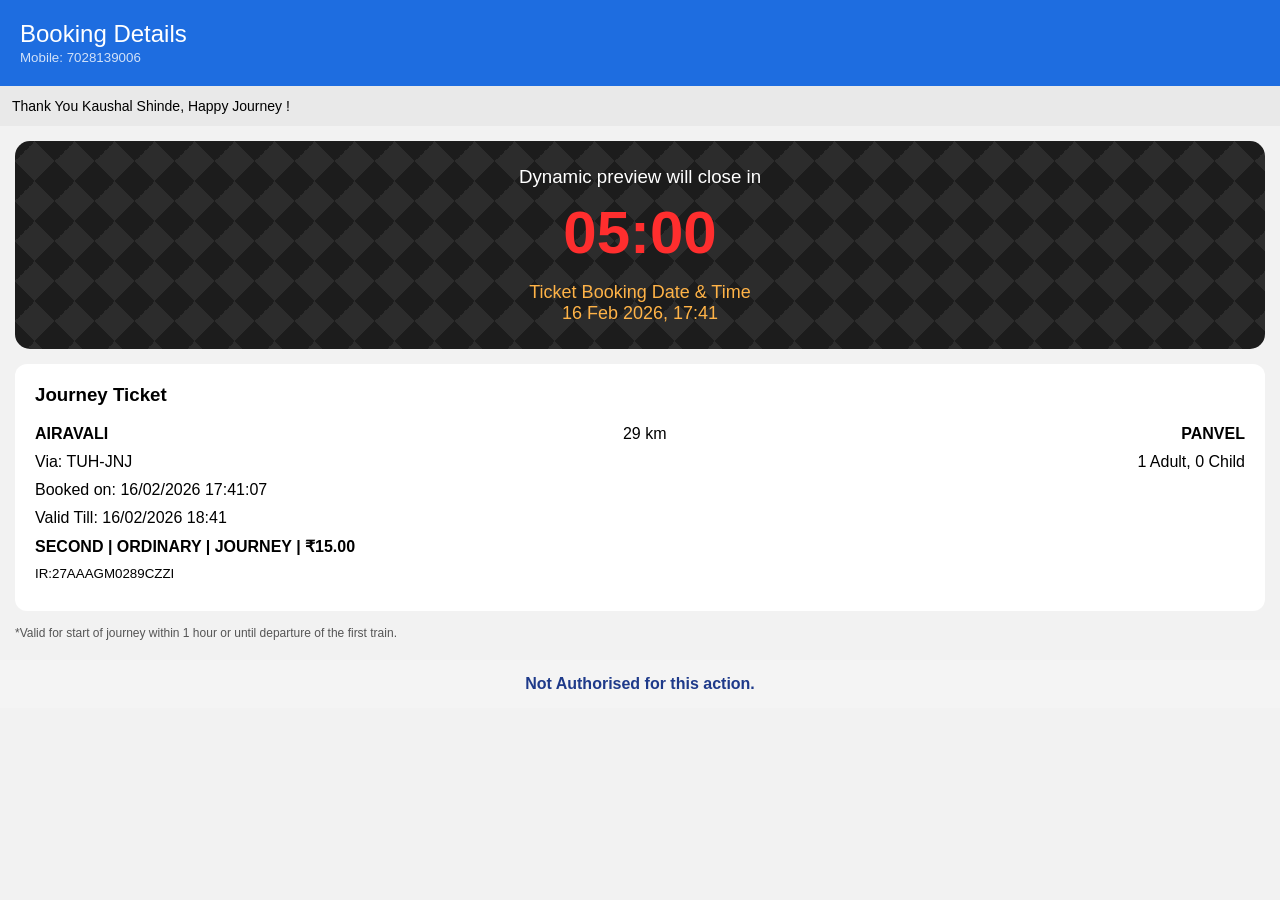
==== index2.html @ cdb4ce89 "Create index2.html" ====
<!DOCTYPE html>
<html lang="en">
<head>
<meta charset="UTF-8">
<meta name="viewport" content="width=device-width, initial-scale=1.0">
<title>Booking Details</title>

<style>
body {
    margin: 0;
    font-family: Arial, sans-serif;
    background: #f2f2f2;
}

/* Header */
.header {
    background: #1e6de0;
    color: white;
    padding: 20px;
}

.header h2 {
    margin: 0;
    font-weight: 500;
}

.header small {
    opacity: 0.8;
}

/* Thank you bar */
.thankyou {
    background: #e9e9e9;
    padding: 12px;
    font-size: 14px;
}

/* Preview Card */
.preview {
    margin: 15px;
    border-radius: 15px;
    overflow: hidden;
    color: white;
    text-align: center;
    padding: 25px 10px;
    background:
        linear-gradient(45deg, #1c1c1c 25%, transparent 25%),
        linear-gradient(-45deg, #1c1c1c 25%, transparent 25%),
        linear-gradient(45deg, transparent 75%, #1c1c1c 75%),
        linear-gradient(-45deg, transparent 75%, #1c1c1c 75%);
    background-size: 40px 40px;
    background-color: #2c2c2c;
}

.preview h3 {
    margin: 0 0 10px 0;
    font-weight: normal;
}

.timer {
    font-size: 60px;
    font-weight: bold;
    color: #ff2e2e;
}

.ticket-date {
    margin-top: 15px;
    font-size: 18px;
    color: #ffb347;
}

/* Ticket Details */
.ticket {
    background: white;
    margin: 15px;
    padding: 20px;
    border-radius: 12px;
}

.ticket h3 {
    margin-top: 0;
}

.row {
    display: flex;
    justify-content: space-between;
    margin: 10px 0;
    font-size: 16px;
}

.footer-note {
    font-size: 12px;
    color: #555;
    padding: 0 15px 20px;
}

.bottom-warning {
    background: #f4f4f4;
    text-align: center;
    padding: 15px;
    font-weight: bold;
    color: #1e3a8a;
}
</style>
</head>

<body>

<div class="header">
    <h2>Booking Details</h2>
    <small>Mobile: 7028139006</small>
</div>

<div class="thankyou">
    Thank You Kaushal Shinde, Happy Journey !
</div>

<div class="preview">
    <h3>Dynamic preview will close in</h3>
    <div class="timer" id="countdown">05:00</div>
    <div class="ticket-date">
        Ticket Booking Date & Time <br>
        16 Feb 2026, 17:41
    </div>
</div>

<div class="ticket">
    <h3>Journey Ticket</h3>

    <div class="row">
        <strong>AIRAVALI</strong>
        <span>29 km</span>
        <strong>PANVEL</strong>
    </div>

    <div class="row">
        <span>Via: TUH-JNJ</span>
        <span>1 Adult, 0 Child</span>
    </div>

    <div class="row">
        <span>Booked on: 16/02/2026 17:41:07</span>
    </div>

    <div class="row">
        <span>Valid Till: 16/02/2026 18:41</span>
    </div>

    <div class="row">
        <strong>SECOND | ORDINARY | JOURNEY | ₹15.00</strong>
    </div>

    <div class="row">
        <small>IR:27AAAGM0289CZZI</small>
    </div>
</div>

<div class="footer-note">
    *Valid for start of journey within 1 hour or until departure of the first train.
</div>

<div class="bottom-warning">
    Not Authorised for this action.
</div>

<script>
// 5 Minute Countdown
let duration = 5 * 60;
const display = document.getElementById("countdown");

const timer = setInterval(function () {
    let minutes = Math.floor(duration / 60);
    let seconds = duration % 60;

    minutes = minutes < 10 ? "0" + minutes : minutes;
    seconds = seconds < 10 ? "0" + seconds : seconds;

    display.textContent = minutes + ":" + seconds;

    if (--duration < 0) {
        clearInterval(timer);
        display.textContent = "00:00";
    }
}, 1000);
</script>

</body>
</html>
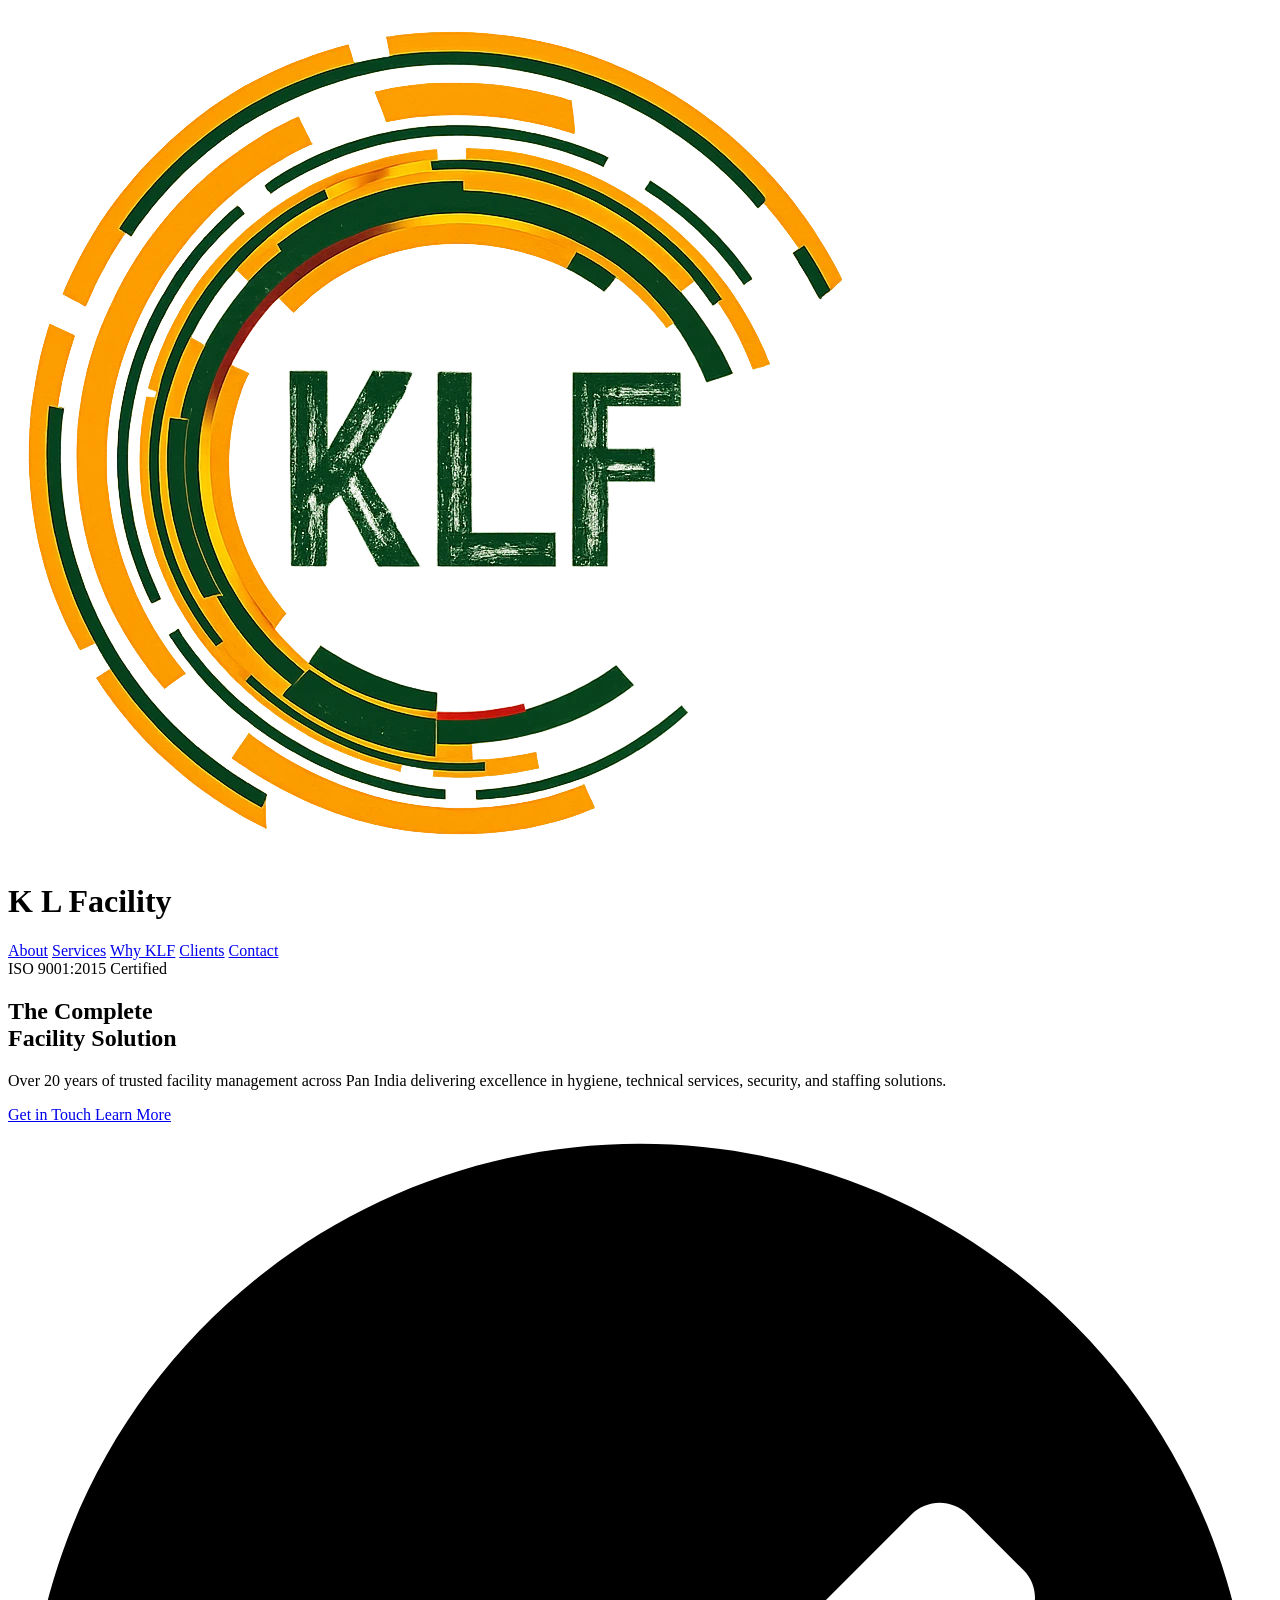
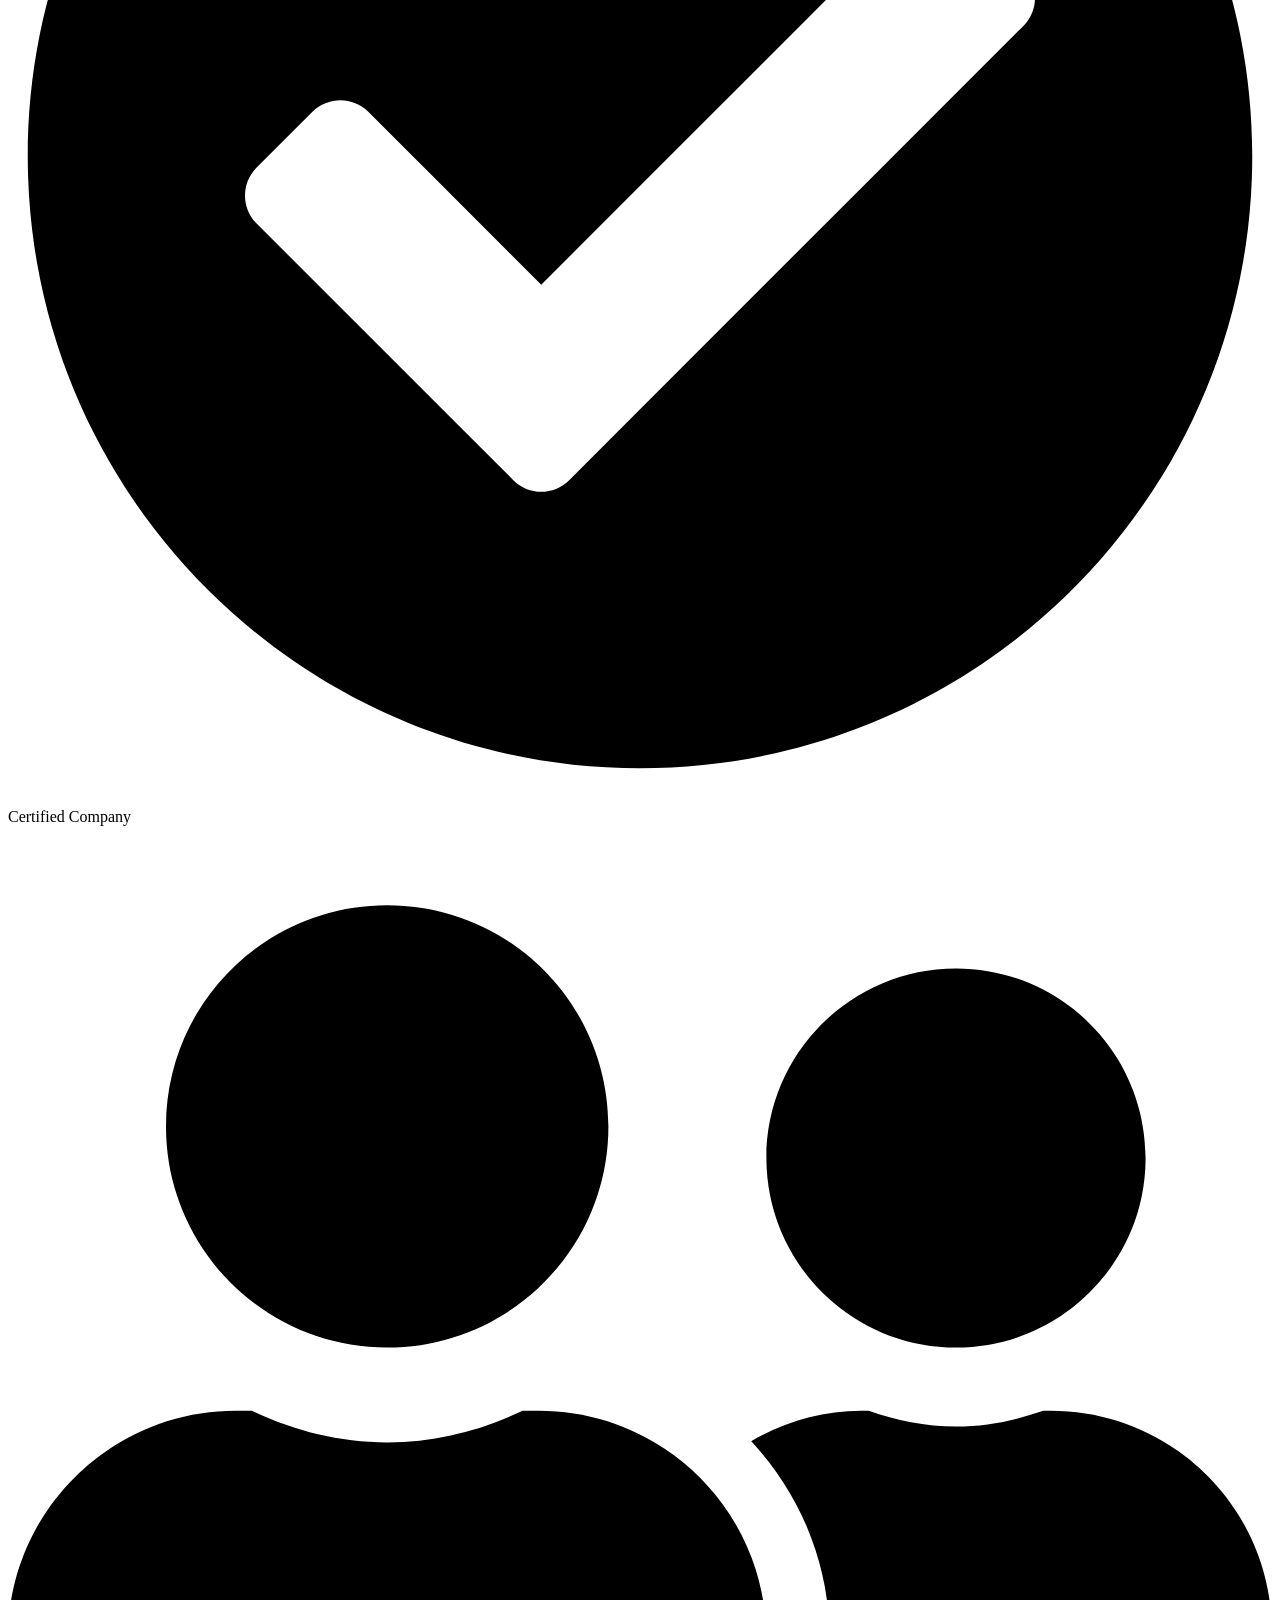
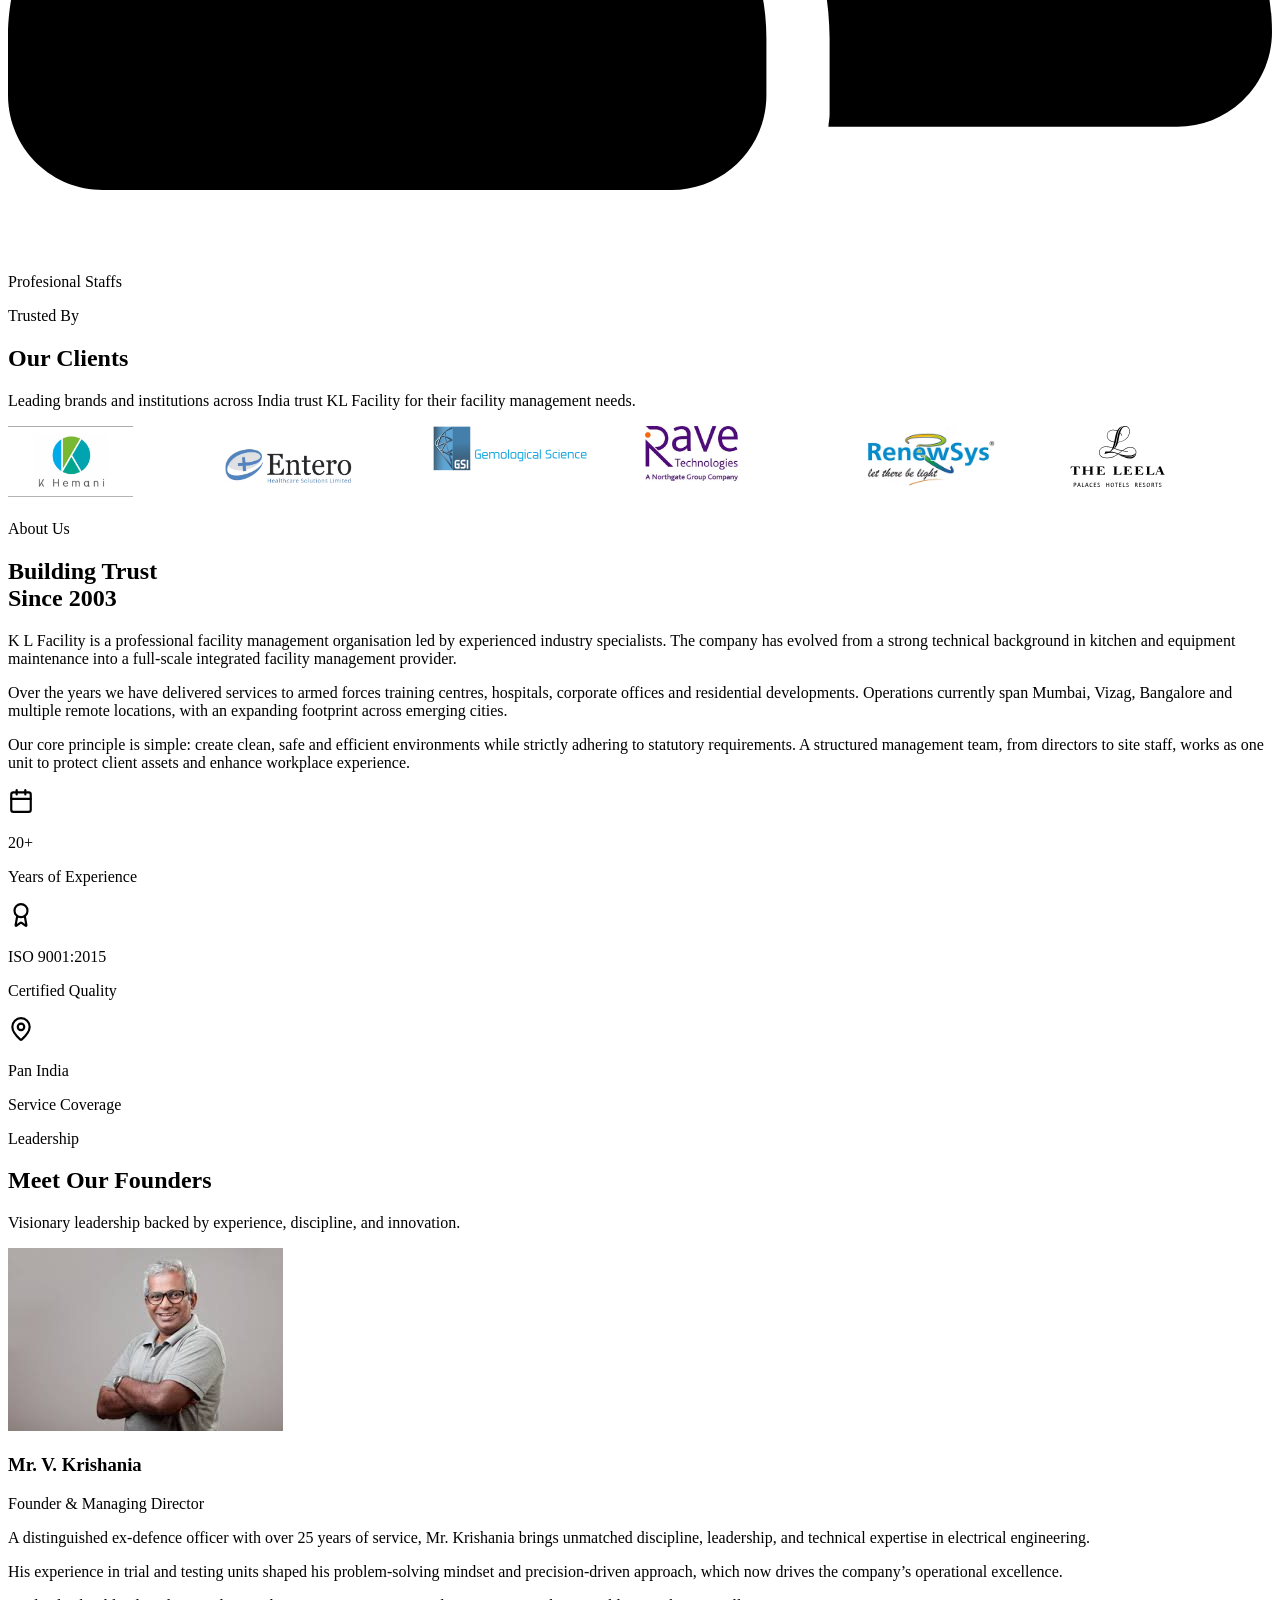
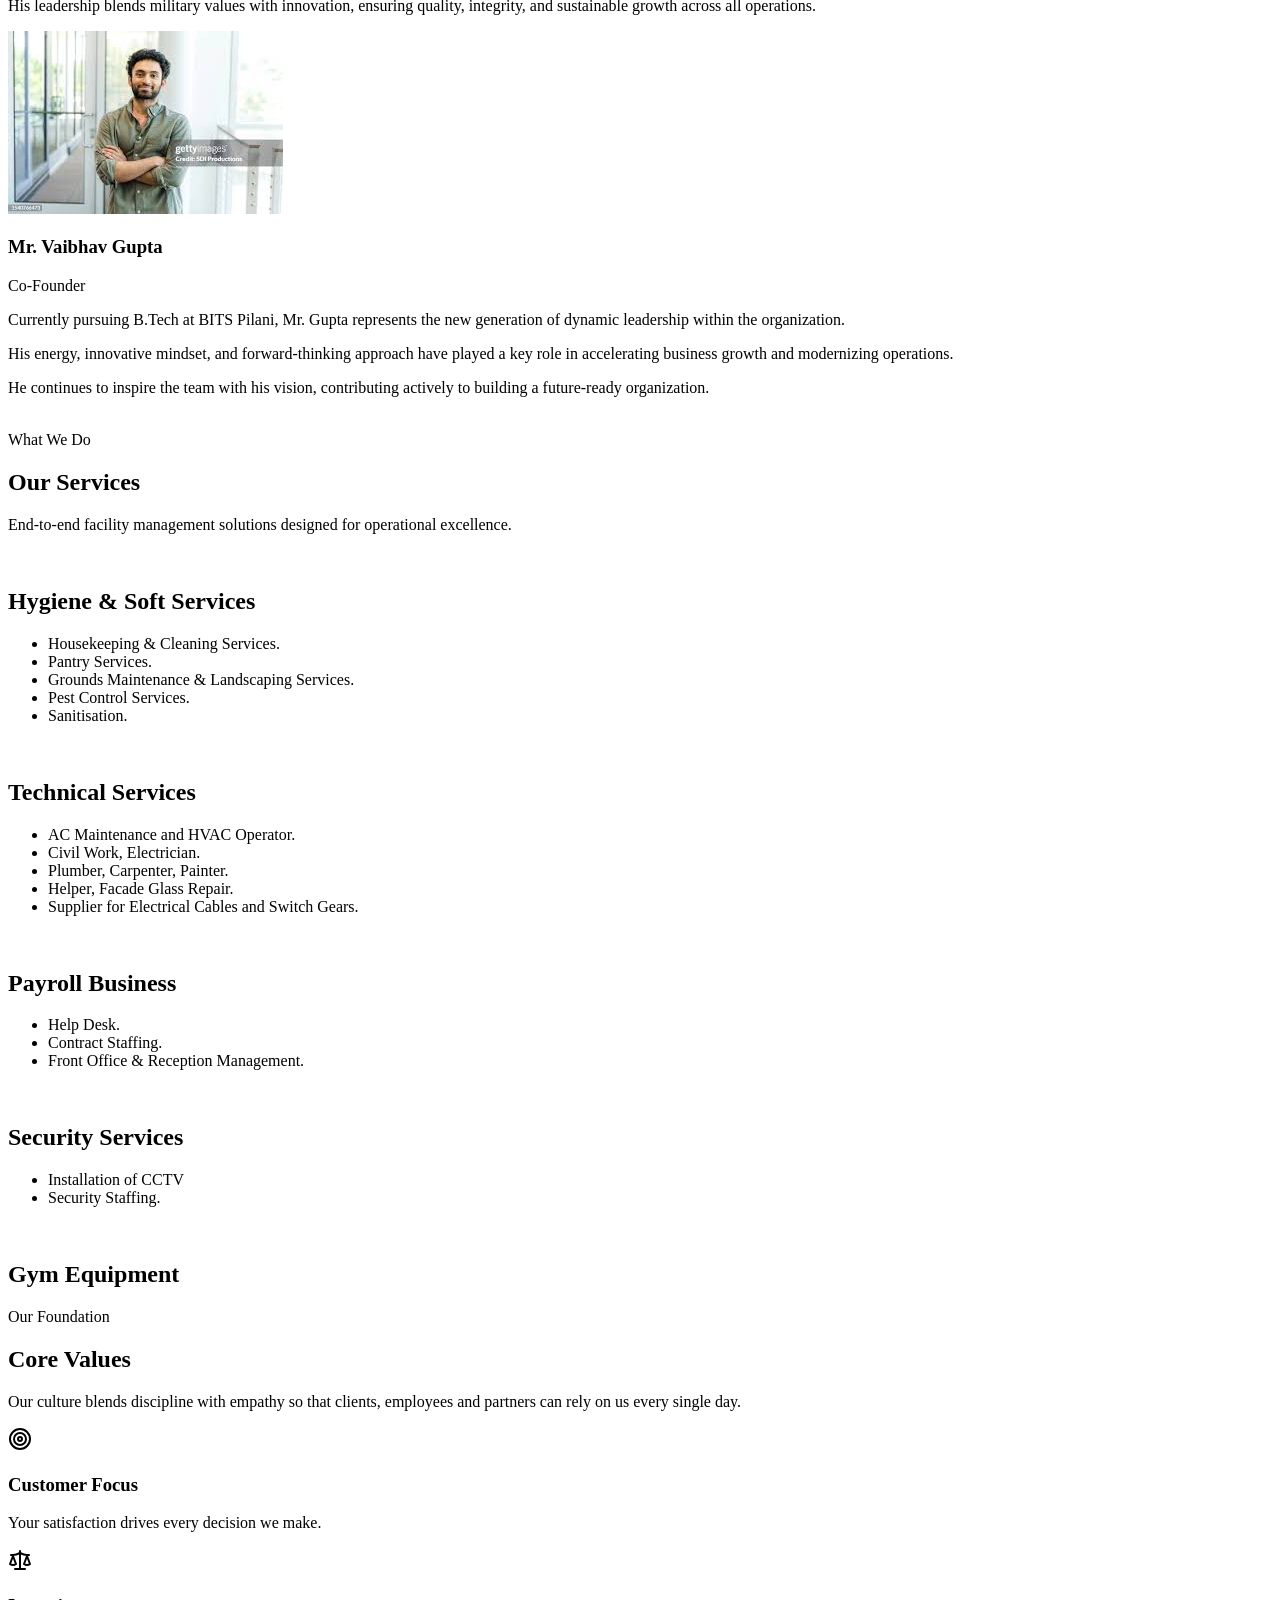
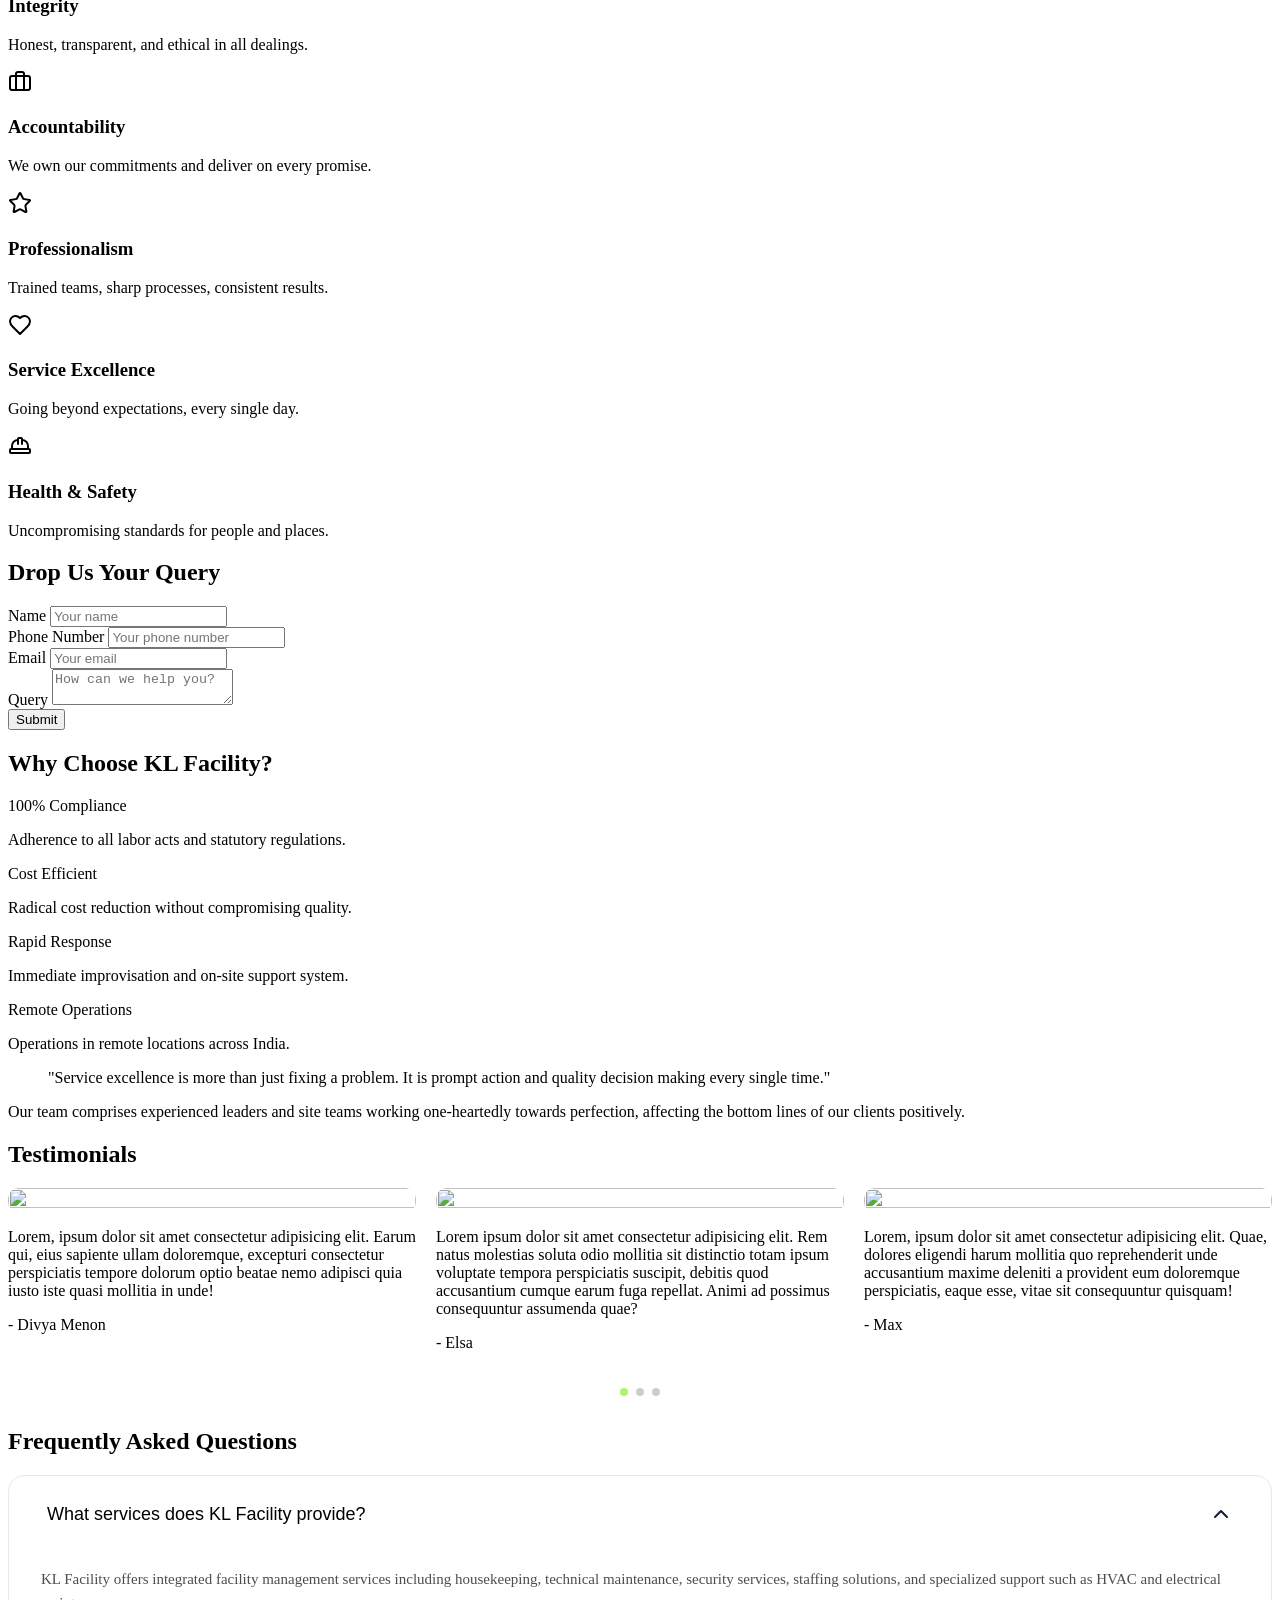
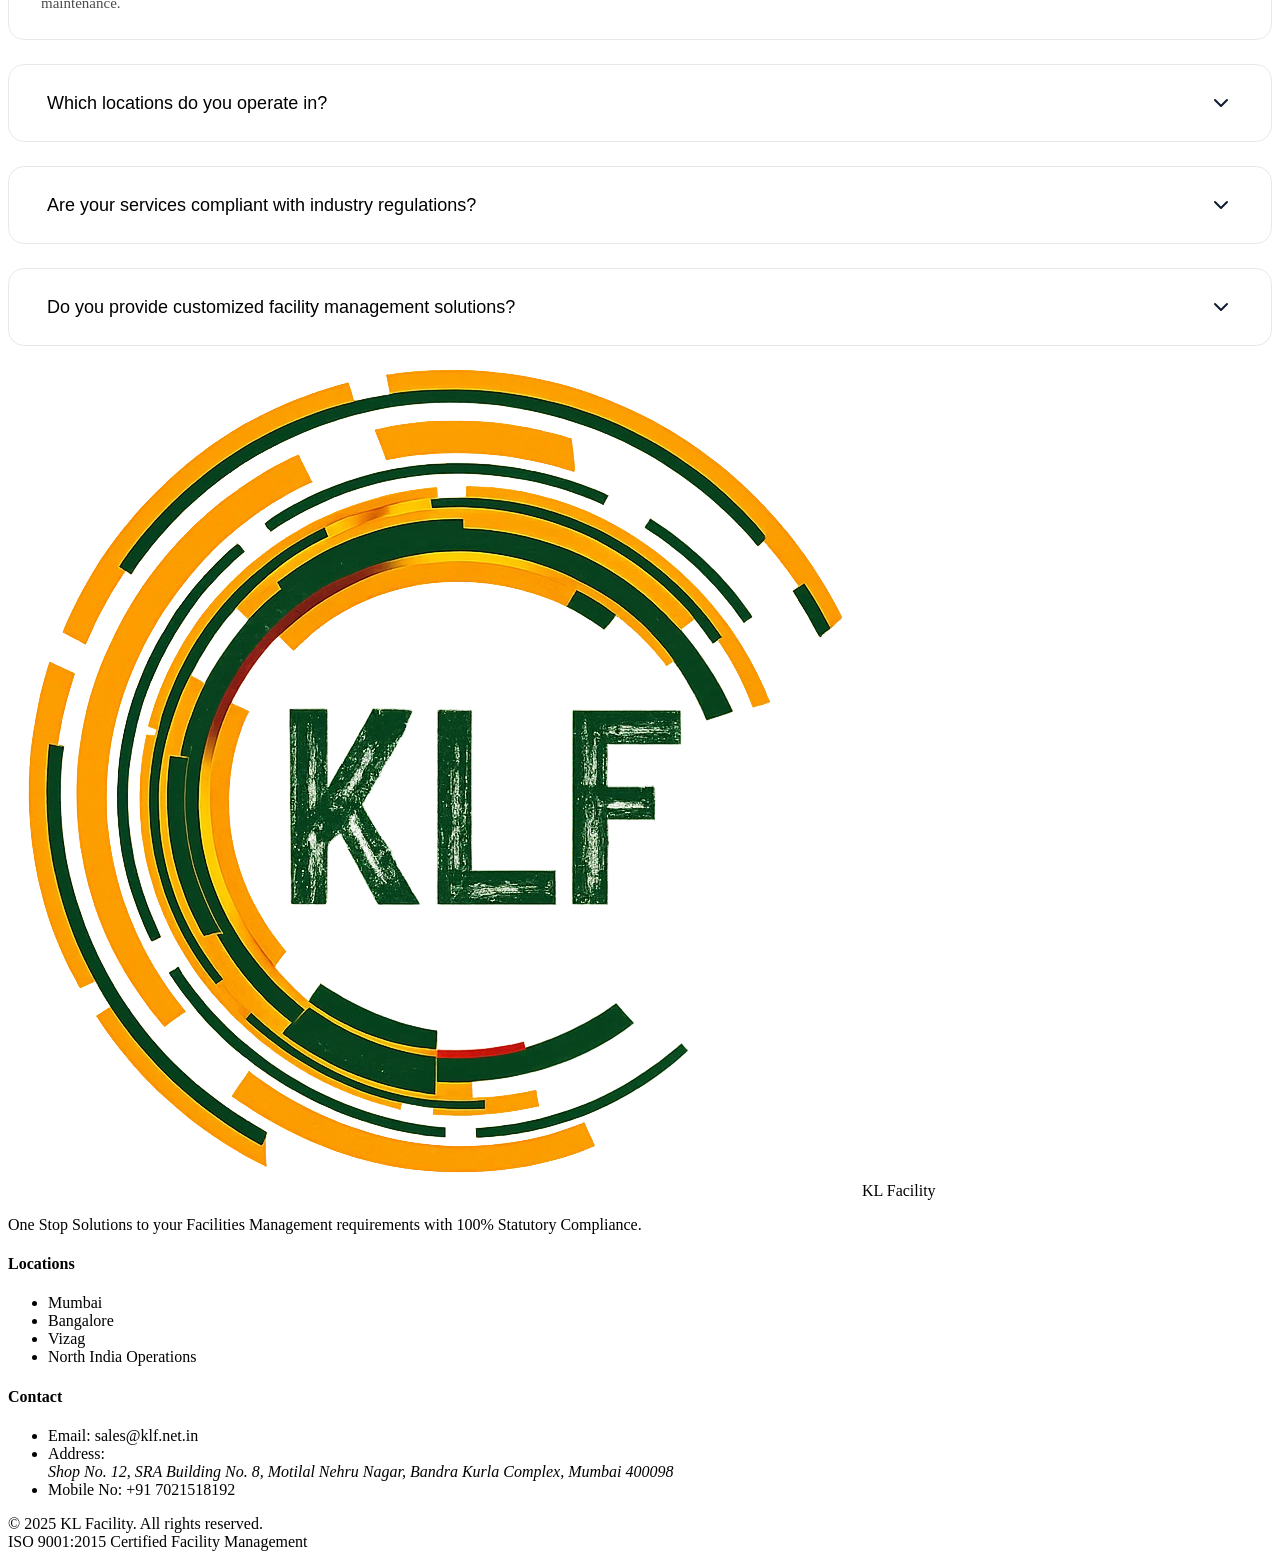
==== commit ae273e3c: "feat/changed pages" ====
--- a/index2.html
+++ b/index2.html
@@ -1,188 +1,1189 @@
-<!DOCTYPE html>
+<!doctype html>
 <html lang="en">
+
 <head>
-<meta charset="UTF-8">
-<meta name="viewport" content="width=device-width, initial-scale=1.0">
-<title>Booking Details</title>
-
+    <meta charset="UTF-8" />
+    <title>KL Facility</title>
+    <link rel="shortcut icon" href="img/klf-logo.webp" type="image/x-icon">
+    <meta name="viewport" content="width=device-width, initial-scale=1.0" />
+    <!-- Tailwind CSS CDN -->
+    <script src="https://cdn.tailwindcss.com"></script>
+    
+    <link rel="stylesheet" href="io.css">
+    <link rel="stylesheet" href="https://cdn.jsdelivr.net/npm/swiper/swiper-bundle.min.css" />
+  <script src="https://unpkg.com/lenis@1.3.4/dist/lenis.min.js"></script>
+
+</head>
+<!-- 
+4 - Vision section - 30 mins - 
+5 - Theme changes 
+6 - Logo animation - -->
 <style>
-body {
-    margin: 0;
-    font-family: Arial, sans-serif;
-    background: #f2f2f2;
-}
-
-/* Header */
-.header {
-    background: #1e6de0;
-    color: white;
-    padding: 20px;
-}
-
-.header h2 {
-    margin: 0;
-    font-weight: 500;
-}
-
-.header small {
-    opacity: 0.8;
-}
-
-/* Thank you bar */
-.thankyou {
-    background: #e9e9e9;
-    padding: 12px;
-    font-size: 14px;
-}
-
-/* Preview Card */
-.preview {
-    margin: 15px;
-    border-radius: 15px;
+    .single-accordion{
+  border:1px solid rgba(15,29,48,.1);
+  margin-bottom:24px;
+  padding:24px 32px;
+  border-radius:16px
+}
+
+.single-accordion .accordion-trigger{
+  display:flex;
+  width:100%;
+  align-items:center;
+  justify-content:space-between;
+  gap:16px;
+  border-style:none;
+  background-color:rgba(0,0,0,0);
+  font-size:18px;
+  line-height:26px;
+  font-weight:500;
+  text-align:left
+}
+
+.single-accordion .accordion-trigger .accordion-marker{
+  width:24px;
+  height:24px;
+  background-size:100%;
+  transition:.4s ease-out;
+  transform:rotate(0)
+}
+
+@media(max-width: 767px){
+  .single-accordion .accordion-trigger{
+    font-size:16px
+  }
+
+  .single-accordion{
+    padding:20px
+  }
+}
+
+.single-accordion.active .accordion-trigger .accordion-marker{
+  transform:rotate(180deg)
+}
+
+.single-accordion.active .accordion-answer{
+  grid-template-rows:1fr;
+  padding-top:24px;
+  border-bottom-left-radius:8px;
+  border-bottom-right-radius:8px
+}
+
+.single-accordion .accordion-answer{
+  display:grid;
+  overflow:hidden;
+  grid-template-rows:0fr;
+  transition:.4s ease-out
+}
+
+.single-accordion .accordion-answer .answer-wrapper{
+  min-height:0
+}
+
+.single-accordion .accordion-answer .answer-wrapper p{
+  font-size:15px;
+  color:rgba(0, 0, 0, 0.7);
+  line-height:24px;
+  margin-bottom:0
+}
+
+@media(max-width: 767px){
+  .single-accordion .accordion-answer .answer-wrapper p{
+    font-size:14px
+  }
+}
+
+.single-accordion .accordion-answer.active{
+  grid-template-rows:1fr;
+  padding-top:24px
+}
+
+.single-accordion:last-child{
+  margin-bottom:0
+}
+
+
+.t-slider {
+  position: relative;
+  width: 100%;
+}
+
+.t-slider .swiper {
+  padding-bottom: 40px;
+}
+
+.t-slider .swiper-slide {
+  border-radius: 10px;
+  overflow: hidden;
+  aspect-ratio: 9 / 16;
+  max-width: 250px;
+}
+
+.t-slider .swiper-slide img {
+  width: 100%;
+  height: 100%;
+  object-fit: cover;
+  display: block;
+  border-radius: 10px;
+}
+
+/* Navigation arrows */
+.t-slider .swiper-button-prev,
+.t-slider .swiper-button-next {
+  width: 36px;
+  height: 36px;
+  background: white;
+  color: black;
+  border-radius: 50%;
+  box-shadow: 0 2px 4px rgba(0, 0, 0, 0.2);
+}
+
+.t-slider .swiper-button-prev::after,
+.t-slider .swiper-button-next::after {
+  font-size: 16px;
+}
+
+/* Pagination */
+.t-slider .swiper-pagination-bullet {
+  width: 8px;
+  height: 8px;
+  background: #999;
+  opacity: 0.5;
+}
+
+.t-slider .swiper-pagination-bullet-active {
+  background: #b3f26a;
+  opacity: 1;
+}
+
+.t-slider .swiper-slide {
+    border-radius: 10px;
     overflow: hidden;
-    color: white;
-    text-align: center;
-    padding: 25px 10px;
-    background:
-        linear-gradient(45deg, #1c1c1c 25%, transparent 25%),
-        linear-gradient(-45deg, #1c1c1c 25%, transparent 25%),
-        linear-gradient(45deg, transparent 75%, #1c1c1c 75%),
-        linear-gradient(-45deg, transparent 75%, #1c1c1c 75%);
-    background-size: 40px 40px;
-    background-color: #2c2c2c;
-}
-
-.preview h3 {
-    margin: 0 0 10px 0;
-    font-weight: normal;
-}
-
-.timer {
-    font-size: 60px;
-    font-weight: bold;
-    color: #ff2e2e;
-}
-
-.ticket-date {
-    margin-top: 15px;
-    font-size: 18px;
-    color: #ffb347;
-}
-
-/* Ticket Details */
-.ticket {
-    background: white;
-    margin: 15px;
-    padding: 20px;
-    border-radius: 12px;
-}
-
-.ticket h3 {
-    margin-top: 0;
-}
-
-.row {
-    display: flex;
-    justify-content: space-between;
-    margin: 10px 0;
-    font-size: 16px;
-}
-
-.footer-note {
-    font-size: 12px;
-    color: #555;
-    padding: 0 15px 20px;
-}
-
-.bottom-warning {
-    background: #f4f4f4;
-    text-align: center;
-    padding: 15px;
-    font-weight: bold;
-    color: #1e3a8a;
-}
+    max-width: 100% !important;
+    aspect-ratio: auto !important;
+  }
 </style>
-</head>
-
-<body>
-
-<div class="header">
-    <h2>Booking Details</h2>
-    <small>Mobile: 7028139006</small>
-</div>
-
-<div class="thankyou">
-    Thank You Kaushal Shinde, Happy Journey !
-</div>
-
-<div class="preview">
-    <h3>Dynamic preview will close in</h3>
-    <div class="timer" id="countdown">05:00</div>
-    <div class="ticket-date">
-        Ticket Booking Date & Time <br>
-        16 Feb 2026, 17:41
+
+<body class="bg-slate-50 text-slate-900 antialiased">
+    <!-- Page Wrapper -->
+    <div class="min-h-screen flex flex-col">
+        <!-- Header -->
+        <header class="border-b border-slate-200 bg-white/80 backdrop-blur z-20 sticky top-0">
+            <div class="max-w-7xl mx-auto px-4 sm:px-6 py-4 flex items-center justify-between">
+                <div class="flex items-center space-x-3">
+                    <!-- Logo placeholder -->
+                    <img src="img/klf-logo.webp" class="w-10 h-10" alt="" />
+                    <!-- <div
+                        class="h-10 w-10 rounded-full bg-[#125a21] flex items-center justify-center text-white font-semibold text-sm">
+                        KLF
+                    </div> -->
+                    <div>
+                        <h1 class="text-xl font-semibold tracking-tight">K L Facility</h1>
+                        <!-- <p class="text-xs text-slate-500">
+                            ISO 9001:2015 Certified · The Complete Facility Solution
+                        </p> -->
+                    </div>
+                </div>
+                <nav class="hidden md:flex items-center space-x-6 text-sm text-slate-600">
+                    <a href="#about" class="text-sm hover:text-[#125a21] transition">About</a>
+                    <a href="#services" class="text-sm hover:text-[#125a21] transition">Services</a>
+                    <!-- <a href="#sectors" class="text-sm hover:text-[#125a21] transition">Sectors</a> -->
+                    <a href="#why" class="text-sm hover:text-[#125a21] transition">Why KLF</a>
+                    <a href="#clients" class="text-sm hover:text-[#125a21] transition">Clients</a>
+                    <a href="#contact"
+                        class="inline-flex items-center rounded-full border border-emerald-600 px-4 py-1.5 text-[#125a21] hover:bg-emerald-600 hover:text-white text-sm font-medium transition">
+                        Contact
+                    </a>
+                </nav>
+            </div>
+        </header>
+
+        <!-- Hero Section -->
+        <section class="relative min-h-screen mt-[-72px] flex items-center justify-center overflow-hidden">
+            <div class="absolute inset-0 -z-10">
+                <div class="absolute top-20 -right-40 w-[600px] h-[600px] rounded-full bg-[#125a21]/5 blur-3xl"></div>
+                <div class="absolute -bottom-20 -left-40 w-[500px] h-[500px] rounded-full bg-[#f9c31f]/10 blur-3xl">
+                </div>
+            </div>
+            <div class="max-w-7xl mx-auto px-6 text-center z-1 relative">
+                <div>
+                    <span
+                        class="inline-block px-4 py-1.5 mb-6 text-xs font-semibold text-[#125a21] uppercase bg-white/5 backdrop-blur shadow-xl border border-emerald-500/40 rounded-full">
+                        ISO 9001:2015 Certified
+                    </span>
+                    <!-- <h1 class="text-4xl md:text-5xl font-extrabold text-white mb-6">
+                        The Complete <br><span class="text-amber-400">Facility Solution</span> for Modern Enterprises.
+                    </h1> -->
+                    <h1
+                        class="text-5xl md:text-7xl lg:text-8xl font-bold text-[#142018] leading-[1.1] tracking-tight mb-6">
+                        The Complete
+                        <br />
+                        <span class="text-[#125a21]">Facility Solution</span>
+                    </h1>
+                    <p class="max-w-2xl mx-auto text-lg md:text-xl text-[#6f7d73] leading-relaxed mb-10">
+                        Over 20 years of trusted facility management across Pan India delivering
+                        excellence in hygiene, technical services, security, and staffing solutions.
+                    </p>
+                    <div class="flex flex-col sm:flex-row items-center justify-center gap-4">
+                        <a href="#contact"
+                            class="px-8 py-4 text-white rounded-lg bg-[#125a21] text-[#125a21] font-semibold text-base hover:bg-[#125a21]/90 transition-colors shadow-lg shadow-[#125a21]/20">
+                            Get in Touch
+                        </a>
+                        <a href="#about"
+                            class="px-8 py-4 rounded-lg border border-border text-foreground font-medium text-base hover:bg-muted transition-colors">
+                            Learn More
+                        </a>
+                    </div>
+                    <div
+                        class="border-[#6f7d73]/40 px-6 pt-7 mt-8 border-t flex items-center w-fit gap-10 text-xs sm:text-sm mx-auto">
+                        <div class="flex items-center gap-2 border-emerald-600/60 text-black/80 mx-auto">
+                            <svg class="e-font-icon-svg e-fas-check-circle w-4" fill="currentColor"
+                                viewBox="0 0 512 512" xmlns="http://www.w3.org/2000/svg">
+                                <path
+                                    d="M504 256c0 136.967-111.033 248-248 248S8 392.967 8 256 119.033 8 256 8s248 111.033 248 248zM227.314 387.314l184-184c6.248-6.248 6.248-16.379 0-22.627l-22.627-22.627c-6.248-6.249-16.379-6.249-22.628 0L216 308.118l-70.059-70.059c-6.248-6.248-16.379-6.248-22.628 0l-22.627 22.627c-6.248 6.248-6.248 16.379 0 22.627l104 104c6.249 6.249 16.379 6.249 22.628.001z">
+                                </path>
+                            </svg>
+                            <p class="font-semibold text-[#6f7d73]">Certified Company</p>
+                        </div>
+                        <div class="flex items-center gap-2 border-emerald-600/60 text-black/80 mx-auto">
+                            <svg class="e-font-icon-svg e-fas-user-friends w-4" fill="currentColor"
+                                viewBox="0 0 640 512" xmlns="http://www.w3.org/2000/svg">
+                                <path
+                                    d="M192 256c61.9 0 112-50.1 112-112S253.9 32 192 32 80 82.1 80 144s50.1 112 112 112zm76.8 32h-8.3c-20.8 10-43.9 16-68.5 16s-47.6-6-68.5-16h-8.3C51.6 288 0 339.6 0 403.2V432c0 26.5 21.5 48 48 48h288c26.5 0 48-21.5 48-48v-28.8c0-63.6-51.6-115.2-115.2-115.2zM480 256c53 0 96-43 96-96s-43-96-96-96-96 43-96 96 43 96 96 96zm48 32h-3.8c-13.9 4.8-28.6 8-44.2 8s-30.3-3.2-44.2-8H432c-20.4 0-39.2 5.9-55.7 15.4 24.4 26.3 39.7 61.2 39.7 99.8v38.4c0 2.2-.5 4.3-.6 6.4H592c26.5 0 48-21.5 48-48 0-61.9-50.1-112-112-112z">
+                                </path>
+                            </svg>
+                            <p class="font-semibold text-[#6f7d73]">Profesional Staffs</p>
+                        </div>
+                        <!-- <div class="flex items-center gap-2 border-emerald-600/60 text-amber-500">
+                            <svg class="e-font-icon-svg e-fas-smile w-4" fill="currentColor" viewBox="0 0 496 512" xmlns="http://www.w3.org/2000/svg"><path d="M248 8C111 8 0 119 0 256s111 248 248 248 248-111 248-248S385 8 248 8zm80 168c17.7 0 32 14.3 32 32s-14.3 32-32 32-32-14.3-32-32 14.3-32 32-32zm-160 0c17.7 0 32 14.3 32 32s-14.3 32-32 32-32-14.3-32-32 14.3-32 32-32zm194.8 170.2C334.3 380.4 292.5 400 248 400s-86.3-19.6-114.8-53.8c-13.6-16.3 11-36.7 24.6-20.5 22.4 26.9 55.2 42.2 90.2 42.2s67.8-15.4 90.2-42.2c13.4-16.2 38.1 4.2 24.6 20.5z"></path></svg>
+                            <p class="font-semibold text-white">Positive Reviews</p>
+                        </div> -->
+                    </div>
+                    <!-- <a
+                        href="#clients"
+                        class="inline-flex items-center justify-center mt-10 animate-bounce text-muted-foreground hover:text-primary transition-colors"
+                        aria-label="Scroll down"
+                    >
+                        <svg xmlns="http://www.w3.org/2000/svg" width="24" height="24" viewBox="0 0 24 24" fill="none" stroke="currentColor" stroke-width="2" stroke-linecap="round" stroke-linejoin="round" class="lucide lucide-arrow-down"><path d="M12 5v14"></path><path d="m19 12-7 7-7-7"></path></svg>
+                    </a> -->
+                </div>
+            </div>
+        </section>
+
+        <section id="clients" class="py-20 bg-white">
+            <div class="max-w-7xl mx-auto px-6">
+                <div class="text-center mb-16">
+                    <span class="text-sm font-bold text-amber-400 tracking-wider uppercase">
+                        Trusted By
+                    </span>
+                    <h2 class="text-3xl md:text-5xl text-[#125a21] font-bold mt-3">
+                        Our Clients
+                    </h2>
+                    <p class="max-w-xl mx-auto mt-4 text-lg text-slate-600">
+                        Leading brands and institutions across India trust KL Facility for their facility management
+                        needs.
+                    </p>
+                </div>
+
+            </div>
+            <div class="tool-slider !ease-linear py-3 flex items-center">
+                <div class="item">
+                    <img src="img/navy.svg" width="180" alt="">
+                </div>
+                <div class="item">
+                    <img src="img/k-hemani.png" width="125" alt="">
+                </div>
+                <div class="item">
+                    <img src="img/entero.png" width="145" alt="">
+                </div>
+                <div class="item">
+                    <img src="img/gemological-science.svg" width="155" alt="">
+                </div>
+                <div class="item">
+                    <img src="img/rave.webp" width="95" alt="">
+                </div>
+                <div class="item">
+                    <img src="img/renewsys.png" width="145" alt="">
+                </div>
+                <div class="item">
+                    <img src="img/the-leela.svg" width="95" alt="">
+                </div>
+                <div class="item">
+                    <img src="img/iai.png" width="140" alt="">
+                </div>
+            </div>
+        </section>
+
+
+        <section id="about" class="relative">
+            <div class="absolute inset-0 -z-10">
+                <div class="absolute top-10 -right-0 w-[300px] h-[300px] rounded-full bg-[#165a22]/5 blur-3xl"></div>
+                <div
+                    class="absolute -bottom-[40px] -left-[40px] w-[300px] h-[300px] rounded-full bg-[#f9c31f]/15 blur-2xl">
+                </div>
+            </div>
+            <div class="max-w-7xl mx-auto px-6 relative py-16 lg:py-20">
+                <div class="grid lg:grid-cols-2 gap-16 items-center">
+                    <div>
+                        <span class="text-sm font-bold text-amber-400 tracking-wider uppercase text-[#f9c31f]">
+                            About Us
+                        </span>
+                        <h2 class="text-3xl md:text-5xl font-bold text-[#125a21] mt-3 mb-6 leading-tight">
+                            Building Trust <br />Since 2003
+                        </h2>
+                        <p class="text-sm sm:text-base text-slate-700 mb-3">
+                            K L Facility is a professional facility management organisation
+                            led by experienced industry specialists. The company has evolved
+                            from a strong technical background in kitchen and equipment
+                            maintenance into a full‑scale integrated facility management
+                            provider.
+                        </p>
+                        <p class="text-sm sm:text-base text-slate-700 mb-3">
+                            Over the years we have delivered services to armed forces training
+                            centres, hospitals, corporate offices and residential
+                            developments. Operations currently span Mumbai, Vizag, Bangalore
+                            and multiple remote locations, with an expanding footprint across
+                            emerging cities.
+                        </p>
+                        <p class="text-sm sm:text-base text-slate-700">
+                            Our core principle is simple: create clean, safe and efficient
+                            environments while strictly adhering to statutory requirements. A
+                            structured management team, from directors to site staff, works as
+                            one unit to protect client assets and enhance workplace
+                            experience.
+                        </p>
+                    </div>
+
+                    <div class="grid gap-6">
+                        <div
+                            class="flex items-center gap-5 p-6 rounded-xl border border-emerald-500/10 bg-white shadow-xs">
+                            <div
+                                class="flex-shrink-0 text-emerald-600 w-14 h-14 rounded-lg flex items-center justify-center">
+                                <svg xmlns="http://www.w3.org/2000/svg" width="26" height="26" viewBox="0 0 24 24"
+                                    fill="none" stroke="currentColor" stroke-width="2" stroke-linecap="round"
+                                    stroke-linejoin="round" class="lucide lucide-calendar text-primary">
+                                    <path d="M8 2v4"></path>
+                                    <path d="M16 2v4"></path>
+                                    <rect width="18" height="18" x="3" y="4" rx="2"></rect>
+                                    <path d="M3 10h18"></path>
+                                </svg>
+                            </div>
+                            <div>
+                                <p class="text-2xl font-bold text-[#125a21]">20+</p>
+                                <p class="text-sm">Years of Experience</p>
+                            </div>
+                        </div>
+                        <div
+                            class="flex items-center gap-5 p-6 rounded-xl border border-emerald-500/10 bg-white shadow-xs">
+                            <div
+                                class="flex-shrink-0 text-emerald-600 w-14 h-14 rounded-lg flex items-center justify-center">
+                                <svg xmlns="http://www.w3.org/2000/svg" width="26" height="26" viewBox="0 0 24 24"
+                                    fill="none" stroke="currentColor" stroke-width="2" stroke-linecap="round"
+                                    stroke-linejoin="round" class="lucide lucide-award text-primary">
+                                    <path
+                                        d="m15.477 12.89 1.515 8.526a.5.5 0 0 1-.81.47l-3.58-2.687a1 1 0 0 0-1.197 0l-3.586 2.686a.5.5 0 0 1-.81-.469l1.514-8.526">
+                                    </path>
+                                    <circle cx="12" cy="8" r="6"></circle>
+                                </svg>
+                            </div>
+                            <div>
+                                <p class="text-2xl font-bold text-[#125a21]">ISO 9001:2015</p>
+                                <p class="text-sm">Certified Quality</p>
+                            </div>
+                        </div>
+                        <div
+                            class="flex items-center gap-5 p-6 rounded-xl border border-emerald-500/10 bg-white shadow-xs">
+                            <div
+                                class="flex-shrink-0 text-emerald-600 w-14 h-14 rounded-lg flex items-center justify-center">
+                                <svg xmlns="http://www.w3.org/2000/svg" width="26" height="26" viewBox="0 0 24 24"
+                                    fill="none" stroke="currentColor" stroke-width="2" stroke-linecap="round"
+                                    stroke-linejoin="round" class="lucide lucide-map-pin text-primary">
+                                    <path
+                                        d="M20 10c0 4.993-5.539 10.193-7.399 11.799a1 1 0 0 1-1.202 0C9.539 20.193 4 14.993 4 10a8 8 0 0 1 16 0">
+                                    </path>
+                                    <circle cx="12" cy="10" r="3"></circle>
+                                </svg>
+                            </div>
+                            <div>
+                                <p class="text-2xl font-bold text-[#125a21]">Pan India</p>
+                                <p class="text-sm">Service Coverage</p>
+                            </div>
+                        </div>
+                    </div>
+                </div>
+            </div>
+        </section>
+
+        <section class="py-20 bg-white">
+  <div class="max-w-7xl mx-auto px-6">
+    
+    <!-- Heading -->
+    <div class="text-center mb-16">
+      <span class="text-sm font-bold text-amber-400 tracking-wider uppercase">
+        Leadership
+      </span>
+      <h2 class="text-3xl md:text-5xl text-[#125a21] font-bold mt-3">
+        Meet Our Founders
+      </h2>
+      <p class="max-w-2xl mx-auto mt-4 text-lg text-slate-600">
+        Visionary leadership backed by experience, discipline, and innovation.
+      </p>
     </div>
-</div>
-
-<div class="ticket">
-    <h3>Journey Ticket</h3>
-
-    <div class="row">
-        <strong>AIRAVALI</strong>
-        <span>29 km</span>
-        <strong>PANVEL</strong>
+
+    <!-- Founders Grid -->
+    <div class="grid md:grid-cols-2 gap-10">
+
+      <!-- Founder 1 -->
+      <div class="bg-white border border-emerald-500/10 rounded-2xl shadow-sm p-6 hover:shadow-md transition">
+        
+        <div class="flex items-center gap-5 mb-5">
+          <img 
+            src="img/download.jpeg" 
+            class="w-24 h-24 rounded-full object-cover border border-slate-200"
+            alt="Founder"
+          />
+          <div>
+            <h3 class="text-xl font-bold text-[#125a21]">
+              Mr. V. Krishania
+            </h3>
+            <p class="text-sm text-slate-500">
+              Founder & Managing Director
+            </p>
+          </div>
+        </div>
+
+        <p class="text-sm sm:text-base text-slate-700 leading-relaxed mb-3">
+          A distinguished ex-defence officer with over 25 years of service, Mr. Krishania brings unmatched discipline, leadership, and technical expertise in electrical engineering.
+        </p>
+
+        <p class="text-sm sm:text-base text-slate-700 leading-relaxed mb-3">
+          His experience in trial and testing units shaped his problem-solving mindset and precision-driven approach, which now drives the company’s operational excellence.
+        </p>
+
+        <p class="text-sm sm:text-base text-slate-700 leading-relaxed">
+          His leadership blends military values with innovation, ensuring quality, integrity, and sustainable growth across all operations.
+        </p>
+
+      </div>
+
+      <!-- Founder 2 -->
+      <div class="bg-white border border-emerald-500/10 rounded-2xl shadow-sm p-6 hover:shadow-md transition">
+        
+        <div class="flex items-center gap-5 mb-5">
+          <img 
+            src="img/download (1).jpeg" 
+            class="w-24 h-24 rounded-full object-cover border border-slate-200"
+            alt="Co-Founder"
+          />
+          <div>
+            <h3 class="text-xl font-bold text-[#125a21]">
+              Mr. Vaibhav Gupta
+            </h3>
+            <p class="text-sm text-slate-500">
+              Co-Founder
+            </p>
+          </div>
+        </div>
+
+        <p class="text-sm sm:text-base text-slate-700 leading-relaxed mb-3">
+          Currently pursuing B.Tech at BITS Pilani, Mr. Gupta represents the new generation of dynamic leadership within the organization.
+        </p>
+
+        <p class="text-sm sm:text-base text-slate-700 leading-relaxed mb-3">
+          His energy, innovative mindset, and forward-thinking approach have played a key role in accelerating business growth and modernizing operations.
+        </p>
+
+        <p class="text-sm sm:text-base text-slate-700 leading-relaxed">
+          He continues to inspire the team with his vision, contributing actively to building a future-ready organization.
+        </p>
+
+      </div>
+
     </div>
 
-    <div class="row">
-        <span>Via: TUH-JNJ</span>
-        <span>1 Adult, 0 Child</span>
+  </div>
+</section>
+
+        <section class="pt-10 pb-20">
+            <div class="max-w-6xl h-[400px] mx-auto" id="services">
+                <img class="w-full h-full rounded-3xl shadow-sm object-cover object-center"
+                    src="https://demo.wprise.co/Voltify/wp-content/uploads/2024/04/side-view-of-electrician-checking-electrical-box-w-LBPF6XT.jpg"
+                    alt="">
+            </div>
+            <div class="max-w-7xl mx-auto px-6 mt-[50px]">
+                <div class="text-center mb-16">
+                    <span class="text-sm font-bold text-amber-400 tracking-wider uppercase">
+                        What We Do
+                    </span>
+                    <h2 class="text-3xl md:text-5xl text-[#125a21] font-bold mt-3">
+                        Our Services
+                    </h2>
+                    <p class="max-w-xl mx-auto mt-4 text-lg text-slate-600">
+                        End-to-end facility management solutions designed for operational excellence.
+                    </p>
+                </div>
+                <div class="grid md:grid-cols-3 gap-x-[32px] gap-y-[50px]">
+                    <div class="">
+                        <img class="md:h-[250px] w-full rounded-2xl object-cover object-right shadow-sm"
+                            src="https://demo.wprise.co/Cleanse/wp-content/uploads/2024/03/bg1.jpg" alt="">
+                        <h2 class="text-xl font-semibold text-[#000]/80 mt-4">Hygiene & Soft Services</h2>
+                        <ul class="pl-[20px] mt-3" style="list-style-type: disc;">
+                            <li class="text-[#2a2a2a]">Housekeeping & Cleaning Services.</li>
+                            <li class="text-[#2a2a2a]">Pantry Services.</li>
+                            <li class="text-[#2a2a2a]">Grounds Maintenance & Landscaping Services.</li>
+                            <li class="text-[#2a2a2a]">Pest Control Services.</li>
+                            <li class="text-[#2a2a2a]">Sanitisation.</li>
+                        </ul>
+                    </div>
+                    <div class="">
+                        <img class="md:h-[250px] w-full rounded-2xl object-cover object-right shadow-sm"
+                            src="https://demo.wprise.co/Voltify/wp-content/uploads/2024/04/electrician-worker-at-work-on-an-electrical-panel-FAFZ5P3.jpg"
+                            alt="">
+                        <h2 class="text-xl font-semibold text-[#000]/80 mt-4">Technical Services</h2>
+                        <ul class="pl-[20px] mt-3" style="list-style-type: disc;">
+                            <li class="text-[#2a2a2a]">AC Maintenance and HVAC Operator.</li>
+                            <li class="text-[#2a2a2a]">Civil Work, Electrician.</li>
+                            <li class="text-[#2a2a2a]">Plumber, Carpenter, Painter.</li>
+                            <li class="text-[#2a2a2a]">Helper, Facade Glass Repair.</li>
+                            <li class="text-[#2a2a2a]">Supplier for Electrical Cables and Switch Gears.</li>
+                        </ul>
+                    </div>
+                    <div class="">
+                        <img class="md:h-[250px] w-full rounded-2xl object-cover object-right shadow-sm"
+                            src="https://demo.wprise.co/VisaWorld/wp-content/uploads/2024/03/img-578945.jpg" alt="">
+                        <h2 class="text-xl font-semibold text-[#000]/80 mt-4">Payroll Business</h2>
+                        <ul class="pl-[20px] mt-3" style="list-style-type: disc;">
+                            <li class="text-[#2a2a2a]">Help Desk.</li>
+                            <li class="text-[#2a2a2a]">Contract Staffing.</li>
+                            <li class="text-[#2a2a2a]">Front Office & Reception Management.</li>
+                        </ul>
+                    </div>
+                    <div class="">
+                        <img class="md:h-[250px] w-full rounded-2xl object-cover object-right shadow-sm"
+                            src="https://media.istockphoto.com/id/1618446911/photo/radio-man-and-a-security-guard-or-safety-officer-outdoor-on-a-city-road-for-communication.jpg?s=612x612&w=0&k=20&c=kEQBzw8KmJG4JRWlEWi04dwR651olCzW4k1MKsQaxyg="
+                            alt="">
+                        <h2 class="text-xl font-semibold text-[#000]/80 mt-4">Security Services</h2>
+                        <ul class="pl-[20px] mt-3" style="list-style-type: disc;">
+                            <li class="text-[#2a2a2a]">Installation of CCTV</li>
+                            <li class="text-[#2a2a2a]">Security Staffing.</li>
+                        </ul>
+                    </div>
+                    <div class="">
+                        <img class="md:h-[250px] w-full rounded-2xl object-cover object-right shadow-sm"
+                            src="https://demo.wprise.co/FitFreak/wp-content/uploads/2024/07/img-59568958.webp" alt="">
+                        <h2 class="text-xl font-semibold text-[#000]/80 mt-4">Gym Equipment</h2>
+                        <!-- <ul class="pl-[20px] mt-3" style="list-style-type: disc;">
+                            <li class="text-[#2a2a2a]">Installation of CCTV</li>
+                            <li class="text-[#2a2a2a]">Security Staffing.</li>
+                        </ul> -->
+                    </div>
+                </div>
+            </div>
+        </section>
+
+
+
+        <!-- Values Section -->
+        <section class="pt-24 pb-[140px] bg-white">
+            <div class="max-w-6xl mx-auto px-4 sm:px-6">
+                <div class="text-center mb-16">
+                    <span class="text-sm font-bold text-amber-400 tracking-wider uppercase">
+                        Our Foundation
+                    </span>
+                    <h2 class="text-3xl md:text-5xl text-[#125a21] font-bold mt-3">
+                        Core Values
+                    </h2>
+                    <p class="max-w-xl mx-auto mt-4 text-lg text-slate-600">
+                        Our culture blends discipline with empathy so that clients,
+                        employees and partners can rely on us every single day.
+                    </p>
+                </div>
+
+                <div class="grid sm:grid-cols-2 lg:grid-cols-3 gap-8">
+                    <div class="text-center p-6">
+                        <div class="w-14 h-14 rounded-full bg-[#f9c31f]/15 flex items-center justify-center mx-auto mb-5">
+                            <svg xmlns="http://www.w3.org/2000/svg" width="24" height="24" viewBox="0 0 24 24"
+                                fill="none" stroke="currentColor" stroke-width="2" stroke-linecap="round"
+                                stroke-linejoin="round" class="lucide lucide-target text-[#f9c31f]">
+                                <circle cx="12" cy="12" r="10"></circle>
+                                <circle cx="12" cy="12" r="6"></circle>
+                                <circle cx="12" cy="12" r="2"></circle>
+                            </svg></div>
+                        <h3 class="text-lg font-bold text-foreground mb-2 font-sans">Customer Focus</h3>
+                        <p class="text-muted-foreground text-sm leading-relaxed">Your satisfaction drives every decision
+                            we make.</p>
+                    </div>
+                    <div class="text-center p-6">
+                        <div class="w-14 h-14 rounded-full bg-[#f9c31f]/15 flex items-center justify-center mx-auto mb-5">
+                            <svg xmlns="http://www.w3.org/2000/svg" width="24" height="24" viewBox="0 0 24 24"
+                                fill="none" stroke="currentColor" stroke-width="2" stroke-linecap="round"
+                                stroke-linejoin="round" class="lucide lucide-scale text-[#f9c31f]">
+                                <path d="m16 16 3-8 3 8c-.87.65-1.92 1-3 1s-2.13-.35-3-1Z"></path>
+                                <path d="m2 16 3-8 3 8c-.87.65-1.92 1-3 1s-2.13-.35-3-1Z"></path>
+                                <path d="M7 21h10"></path>
+                                <path d="M12 3v18"></path>
+                                <path d="M3 7h2c2 0 5-1 7-2 2 1 5 2 7 2h2"></path>
+                            </svg></div>
+                        <h3 class="text-lg font-bold text-foreground mb-2 font-sans">Integrity</h3>
+                        <p class="text-muted-foreground text-sm leading-relaxed">Honest, transparent, and ethical in all
+                            dealings.</p>
+                    </div>
+                    <div class="text-center p-6">
+                        <div class="w-14 h-14 rounded-full bg-[#f9c31f]/15 flex items-center justify-center mx-auto mb-5">
+                            <svg xmlns="http://www.w3.org/2000/svg" width="24" height="24" viewBox="0 0 24 24"
+                                fill="none" stroke="currentColor" stroke-width="2" stroke-linecap="round"
+                                stroke-linejoin="round" class="lucide lucide-briefcase text-[#f9c31f]">
+                                <path d="M16 20V4a2 2 0 0 0-2-2h-4a2 2 0 0 0-2 2v16"></path>
+                                <rect width="20" height="14" x="2" y="6" rx="2"></rect>
+                            </svg></div>
+                        <h3 class="text-lg font-bold text-foreground mb-2 font-sans">Accountability</h3>
+                        <p class="text-muted-foreground text-sm leading-relaxed">We own our commitments and deliver on
+                            every promise.</p>
+                    </div>
+                    <div class="text-center p-6">
+                        <div class="w-14 h-14 rounded-full bg-[#f9c31f]/15 flex items-center justify-center mx-auto mb-5">
+                            <svg xmlns="http://www.w3.org/2000/svg" width="24" height="24" viewBox="0 0 24 24"
+                                fill="none" stroke="currentColor" stroke-width="2" stroke-linecap="round"
+                                stroke-linejoin="round" class="lucide lucide-star text-[#f9c31f]">
+                                <path
+                                    d="M11.525 2.295a.53.53 0 0 1 .95 0l2.31 4.679a2.123 2.123 0 0 0 1.595 1.16l5.166.756a.53.53 0 0 1 .294.904l-3.736 3.638a2.123 2.123 0 0 0-.611 1.878l.882 5.14a.53.53 0 0 1-.771.56l-4.618-2.428a2.122 2.122 0 0 0-1.973 0L6.396 21.01a.53.53 0 0 1-.77-.56l.881-5.139a2.122 2.122 0 0 0-.611-1.879L2.16 9.795a.53.53 0 0 1 .294-.906l5.165-.755a2.122 2.122 0 0 0 1.597-1.16z">
+                                </path>
+                            </svg></div>
+                        <h3 class="text-lg font-bold text-foreground mb-2 font-sans">Professionalism</h3>
+                        <p class="text-muted-foreground text-sm leading-relaxed">Trained teams, sharp processes,
+                            consistent results.</p>
+                    </div>
+                    <div class="text-center p-6">
+                        <div class="w-14 h-14 rounded-full bg-[#f9c31f]/15 flex items-center justify-center mx-auto mb-5">
+                            <svg xmlns="http://www.w3.org/2000/svg" width="24" height="24" viewBox="0 0 24 24"
+                                fill="none" stroke="currentColor" stroke-width="2" stroke-linecap="round"
+                                stroke-linejoin="round" class="lucide lucide-heart text-[#f9c31f]">
+                                <path
+                                    d="M19 14c1.49-1.46 3-3.21 3-5.5A5.5 5.5 0 0 0 16.5 3c-1.76 0-3 .5-4.5 2-1.5-1.5-2.74-2-4.5-2A5.5 5.5 0 0 0 2 8.5c0 2.3 1.5 4.05 3 5.5l7 7Z">
+                                </path>
+                            </svg></div>
+                        <h3 class="text-lg font-bold text-foreground mb-2 font-sans">Service Excellence</h3>
+                        <p class="text-muted-foreground text-sm leading-relaxed">Going beyond expectations, every single
+                            day.</p>
+                    </div>
+                    <div class="text-center p-6">
+                        <div class="w-14 h-14 rounded-full bg-[#f9c31f]/15 flex items-center justify-center mx-auto mb-5">
+                            <svg xmlns="http://www.w3.org/2000/svg" width="24" height="24" viewBox="0 0 24 24"
+                                fill="none" stroke="currentColor" stroke-width="2" stroke-linecap="round"
+                                stroke-linejoin="round" class="lucide lucide-hard-hat text-[#f9c31f]">
+                                <path d="M10 10V5a1 1 0 0 1 1-1h2a1 1 0 0 1 1 1v5"></path>
+                                <path d="M14 6a6 6 0 0 1 6 6v3"></path>
+                                <path d="M4 15v-3a6 6 0 0 1 6-6"></path>
+                                <rect x="2" y="15" width="20" height="4" rx="1"></rect>
+                            </svg></div>
+                        <h3 class="text-lg font-bold text-foreground mb-2 font-sans">Health &amp; Safety</h3>
+                        <p class="text-muted-foreground text-sm leading-relaxed">Uncompromising standards for people and
+                            places.</p>
+                    </div>
+                </div>
+            </div>
+        </section>
+
+        <section class="py-16 md:py-24 bg-primary relative">
+  <div class="max-w-7xl mx-auto px-6">
+    
+    <h2 class="text-2xl md:text-4xl font-bold text-center text-[#125a21]">
+     Drop Us Your Query
+    </h2>
+
+    <form class="max-w-[580px] mx-auto mt-12">
+      
+      <div class="grid md:grid-cols-2 gap-4">
+        
+        <div class="flex flex-col gap-1.5">
+          <label for="name" class="pl-1 text-md text-primary-foreground">
+            Name
+          </label>
+          <input
+            type="text"
+            name="username"
+            id="name"
+            required
+            class="bg-white border-[#9ce809] border rounded-lg px-[10px] py-[6px] text-primary-foreground placeholder:text-primary-foreground/50"
+            placeholder="Your name"
+          />
+        </div>
+
+        <div class="flex flex-col gap-1.5">
+          <label for="number" class="pl-1 text-md text-primary-foreground">
+            Phone Number
+          </label>
+          <input
+            type="tel"
+            name="number"
+            id="number"
+            class="bg-white border-[#9ce809] border rounded-lg px-[10px] py-[6px] text-primary-foreground placeholder:text-primary-foreground/50"
+            placeholder="Your phone number"
+          />
+        </div>
+
+      </div>
+
+      <div class="flex flex-col gap-1.5 mt-4">
+        <label for="email" class="pl-1 text-md text-primary-foreground">
+          Email
+        </label>
+        <input
+          type="email"
+          name="email"
+          id="email"
+          required
+          class="bg-white border-[#9ce809] border rounded-lg px-[10px] py-[6px] text-primary-foreground placeholder:text-primary-foreground/50"
+          placeholder="Your email"
+        />
+      </div>
+
+      <div class="flex flex-col gap-1.5 mt-4">
+        <label for="query" class="pl-1 text-md text-primary-foreground">
+          Query
+        </label>
+        <textarea
+          name="query"
+          id="query"
+          class="bg-white border-[#9ce809] border rounded-lg px-[10px] py-[6px] text-primary-foreground placeholder:text-primary-foreground/50"
+          placeholder="How can we help you?"
+        ></textarea>
+      </div>
+
+      <div class="flex justify-center mt-8">
+        <button
+          type="submit"
+          class="bg-[#125a21] text-white rounded-lg min-w-[260px] bg-accent text-accent-foreground hover:bg-accent/90 rounded-lg py-3 px-5 text-base font-semibold"
+        >
+          Submit
+        </button>
+      </div>
+
+    </form>
+  </div>
+</section>
+
+
+        <section id="why"
+            class="py-24 bg-gradient-to-tr from-emerald-900 via-emerald-800 to-amber-500 text-white relative">
+            <div class="absolute inset-0 -z-10">
+                <div class="absolute top-10 -right-0 w-[300px] h-[300px] rounded-full bg-[#165a22]/5 blur-3xl"></div>
+                <div
+                    class="absolute -bottom-[40px] -left-[40px] w-[300px] h-[300px] rounded-full bg-[#f9c31f]/15 blur-2xl">
+                </div>
+            </div>
+            <div class="max-w-7xl mx-auto px-6">
+                <div class="grid md:grid-cols-2 gap-16 items-center">
+                    <div>
+                        <h2 class="text-4xl text-white font-bold mb-10">Why Choose KL Facility?</h2>
+                        <div class="grid grid-cols-1 sm:grid-cols-2 gap-5">
+                            <div class="p-4 bg-white/5 backdrop-blur shadow-xl border border-emerald-500/40 rounded-lg">
+                                <p class="font-bold text-white text-md">100% Compliance</p>
+                                <p class="text-sm mt-1 text-emerald-200">Adherence to all labor acts and statutory
+                                    regulations.</p>
+                            </div>
+                            <div class="p-4 bg-white/5 backdrop-blur shadow-xl border border-emerald-500/40 rounded-lg">
+                                <p class="font-bold text-white text-md">Cost Efficient</p>
+                                <p class="text-sm mt-1 text-emerald-200">Radical cost reduction without compromising
+                                    quality.</p>
+                            </div>
+                            <div class="p-4 bg-white/5 backdrop-blur shadow-xl border border-emerald-500/40 rounded-lg">
+                                <p class="font-bold text-white text-md">Rapid Response</p>
+                                <p class="text-sm mt-1 text-emerald-200">Immediate improvisation and on-site support
+                                    system.</p>
+                            </div>
+                            <div class="p-4 bg-white/5 backdrop-blur shadow-xl border border-emerald-500/40 rounded-lg">
+                                <p class="font-bold text-white text-md">Remote Operations</p>
+                                <p class="text-sm mt-1 text-emerald-200">Operations in remote locations across India.
+                                </p>
+                            </div>
+                        </div>
+                    </div>
+                    <div class="space-y-8">
+                        <blockquote
+                            class="text-white font-medium text-2xl italic font-light border-l-4 border-white pl-8 mt-6">
+                            "Service excellence is more than just fixing a problem. It is prompt action and quality
+                            decision making every single time."
+                        </blockquote>
+                        <p class="text-emerald-200 text-md">Our team comprises experienced leaders and site teams
+                            working one-heartedly towards perfection, affecting the bottom lines of our clients
+                            positively.</p>
+                    </div>
+                </div>
+            </div>
+        </section>
+
+        <section class="pb-[30px] pt-[40px] md:pt-[80px] testimonial-section overflow-hidden" id="testimonials">
+        <div class="max-w-7xl mx-auto px-6">
+        <h1 class="text-2xl md:text-4xl font-bold text-center text-[#125a21]">
+          Testimonials
+        </h1>
+        <div class="">
+          <div class="t-slider mt-[40px] lg:mt-6">
+            <div class="swiper">
+              <div class="swiper-wrapper">
+                <div class="swiper-slide flex flex-col justify-between gap-3">
+                  <div class="p-[16px] md:p-[32px] rounded-[20px]">
+                    <img src="https://files.svgcdn.io/fa/quote-left.svg" loading="lazy" class="!w-[30px] !h-[30px]" alt="" />
+                    <p class="text-roseGold text-[16px] md:text-[18px] mt-[32px]">
+                      Lorem, ipsum dolor sit amet consectetur adipisicing elit. Earum qui, eius sapiente ullam doloremque, excepturi consectetur perspiciatis tempore dolorum optio beatae nemo adipisci quia iusto iste quasi mollitia in unde!
+                    </p>
+                    <p class="text-[18px] mb-0 mt-3"> - Divya Menon</p>
+                  </div>
+                </div>
+                <div class="swiper-slide flex flex-col justify-between gap-3">
+                  <div class="p-[16px] md:p-[32px] rounded-[20px]">
+                    <img src="https://files.svgcdn.io/fa/quote-left.svg" loading="lazy" class="!w-[30px] !h-[30px]" alt="" />
+                    <p class="text-roseGold text-[16px] md:text-[18px] mt-[32px]">
+                      Lorem ipsum dolor sit amet consectetur adipisicing elit. Rem natus molestias soluta odio mollitia sit distinctio totam ipsum voluptate tempora perspiciatis suscipit, debitis quod accusantium cumque earum fuga repellat. Animi ad possimus consequuntur assumenda quae?
+                    </p>
+                    <p class="text-[18px] mb-0 mt-3"> - Elsa</p>
+                  </div>
+                </div>
+                <div class="swiper-slide flex flex-col justify-between gap-3">
+                  <div class="p-[16px] md:p-[32px] rounded-[20px]">
+                    <img src="https://files.svgcdn.io/fa/quote-left.svg" loading="lazy" class="!w-[30px] !h-[30px]" alt="" />
+                    <p class="text-roseGold text-[16px] md:text-[18px] mt-[32px]">
+                      Lorem, ipsum dolor sit amet consectetur adipisicing elit. Quae, dolores eligendi harum mollitia quo reprehenderit unde accusantium maxime deleniti a provident eum doloremque perspiciatis, eaque esse, vitae sit consequuntur quisquam!
+                    </p>
+                    <p class="text-[18px] mb-0 mt-3"> - Max</p>
+                  </div>
+                </div>
+                <div class="swiper-slide flex flex-col justify-between gap-3">
+                  <div class="p-[16px] md:p-[32px] rounded-[20px]">
+                    <img src="https://files.svgcdn.io/fa/quote-left.svg" loading="lazy" class="!w-[30px] !h-[30px]" alt="" />
+                    <p class="text-roseGold text-[16px] md:text-[18px] mt-[32px]">
+                     Lorem ipsum dolor sit amet, consectetur adipisicing elit. A, ratione officiis. Voluptatem modi minima voluptates reprehenderit ut corporis iste! Numquam alias ea possimus officia non.
+                    </p>
+                    <p class="text-[18px] mb-0 mt-3"> - Anshul</p>
+                  </div>
+                </div>
+                <div class="swiper-slide flex flex-col justify-between gap-3">
+                  <div class="p-[16px] md:p-[32px] rounded-[20px]">
+                    <img src="https://files.svgcdn.io/fa/quote-left.svg" loading="lazy" class="!w-[30px] !h-[30px]" alt="" />
+                    <p class="text-roseGold text-[16px] md:text-[18px] mt-[32px]">
+                      Lorem, ipsum dolor sit amet consectetur adipisicing elit. Debitis provident assumenda ad quaerat voluptatibus in error ipsa molestias, officiis alias, necessitatibus vitae harum repellendus veritatis iure, maxime illo.
+                    </p>
+                    <p class="text-[18px] mb-0 mt-3"> - Ayra</p>
+                  </div>
+                </div>
+                
+              </div>
+              <!-- <div class="swiper-button-prev hidden !md:flex"></div>
+              <div class="swiper-button-next hidden !md:flex"></div> -->
+              <div class="swiper-pagination"></div>
+            </div>
+          </div>
+        </div>
+      </div>
+    </section>
+
+        <section class="py-[80px]">
+            <div class="max-w-7xl mx-auto px-6">
+                <h2 class="text-3xl md:text-5xl text-[#125a21] font-bold mt-3 text-center">
+                Frequently Asked Questions
+                </h1>
+                <!-- <p class="text-center mt-2 text-black/70">Everything you need to know about Clarus & Verix</p> -->
+            <div
+            class="mt-4 lg:mt-[60px] mx-auto max-w-[1030px]"
+            data-accordion-container-faq
+            >
+            
+            <div class="accordion-block">
+                <div class="single-accordion active">
+                <button class="accordion-trigger">
+                    What services does KL Facility provide?
+
+                    <span class="accordion-marker">
+                    <svg
+                        xmlns="http://www.w3.org/2000/svg"
+                        width="24"
+                        height="24"
+                        viewBox="0 0 24 24"
+                        fill="none"
+                    >
+                        <path
+                        d="M6 9L12 15L18 9"
+                        stroke="#0F1D30"
+                        stroke-width="2"
+                        stroke-linecap="round"
+                        stroke-linejoin="round"
+                        />
+                    </svg>
+                    </span>
+                </button>
+
+                <div class="accordion-answer">
+                    <div class="answer-wrapper">
+                    <p>
+                       KL Facility offers integrated facility management services including housekeeping, technical maintenance, security services, staffing solutions, and specialized support such as HVAC and electrical maintenance.
+                    </p>
+                    </div>
+                </div>
+                </div>
+                <div class="single-accordion">
+                <button class="accordion-trigger">
+                    Which locations do you operate in?
+                    <span class="accordion-marker">
+                    <svg
+                        xmlns="http://www.w3.org/2000/svg"
+                        width="24"
+                        height="24"
+                        viewBox="0 0 24 24"
+                        fill="none"
+                    >
+                        <path
+                        d="M6 9L12 15L18 9"
+                        stroke="#0F1D30"
+                        stroke-width="2"
+                        stroke-linecap="round"
+                        stroke-linejoin="round"
+                        />
+                    </svg>
+                    </span>
+                </button>
+
+                <div class="accordion-answer">
+                    <div class="answer-wrapper">
+                    <p>
+                       We operate across multiple locations in India including Mumbai, Bangalore, Vizag, and expanding into other cities and remote project sites.
+                    </p>
+                    </div>
+                </div>
+                </div>
+                <div class="single-accordion">
+                <button class="accordion-trigger">
+                    Are your services compliant with industry regulations?
+                    <span class="accordion-marker">
+                    <svg
+                        xmlns="http://www.w3.org/2000/svg"
+                        width="24"
+                        height="24"
+                        viewBox="0 0 24 24"
+                        fill="none"
+                    >
+                        <path
+                        d="M6 9L12 15L18 9"
+                        stroke="#0F1D30"
+                        stroke-width="2"
+                        stroke-linecap="round"
+                        stroke-linejoin="round"
+                        />
+                    </svg>
+                    </span>
+                </button>
+
+                <div class="accordion-answer">
+                    <div class="answer-wrapper">
+                    <p>
+                        Yes, we strictly follow all statutory requirements, labor laws, and safety regulations to ensure complete compliance across all our operations.
+                    </p>
+                    </div>
+                </div>
+                </div>
+                <div class="single-accordion">
+                <button class="accordion-trigger">
+                    Do you provide customized facility management solutions?
+                    <span class="accordion-marker">
+                    <svg
+                        xmlns="http://www.w3.org/2000/svg"
+                        width="24"
+                        height="24"
+                        viewBox="0 0 24 24"
+                        fill="none"
+                    >
+                        <path
+                        d="M6 9L12 15L18 9"
+                        stroke="#0F1D30"
+                        stroke-width="2"
+                        stroke-linecap="round"
+                        stroke-linejoin="round"
+                        />
+                    </svg>
+                    </span>
+                </button>
+
+                <div class="accordion-answer">
+                    <div class="answer-wrapper">
+                    <p>
+                        Absolutely. Our services are tailored to meet specific client requirements, ensuring efficient operations, cost optimization, and high-quality service delivery.
+                    </p>
+                    </div>
+                </div>
+                </div>
+            </div>
+            </div>
+
+            </div>
+        </section>
+
+        <footer id="contact" class="pt-20 bg-white">
+            <div class="max-w-7xl mx-auto px-6">
+                <div class="grid md:grid-cols-4 gap-12">
+                    <div class="col-span-2">
+                        <div class="flex items-center space-x-2 mb-6">
+                            <img src="img/klf-logo.webp" class="w-10 h-10" alt="" />
+                            <span class="text-lg font-bold text-slate-900">KL Facility</span>
+                        </div>
+                        <p class="text-slate-500 max-w-sm">One Stop Solutions to your Facilities Management requirements
+                            with 100% Statutory Compliance.</p>
+                    </div>
+                    <div>
+                        <h4 class="font-bold mb-4">Locations</h4>
+                        <ul class="text-sm text-slate-600 space-y-2">
+                            <li>Mumbai</li>
+                            <li>Bangalore</li>
+                            <li>Vizag</li>
+                            <li>North India Operations</li>
+                        </ul>
+                    </div>
+                    <div>
+                        <h4 class="font-bold mb-4">Contact</h4>
+                        <ul class="text-sm text-slate-600 space-y-2">
+                            <li>Email: sales@klf.net.in</li>
+                            <li>Address: <Address>Shop No. 12, SRA Building No. 8, Motilal Nehru Nagar, Bandra Kurla
+                                    Complex, Mumbai 400098</Address>
+                            </li>
+                            <li>Mobile No: +91 7021518192</li>
+                        </ul>
+                    </div>
+                </div>
+                <div
+                    class="border-t border-border py-8 flex flex-col sm:flex-row items-center justify-between gap-4 mt-10">
+                    <div class="flex items-center gap-3">
+                        <!-- <img src="img/klf-logo.webp" alt="KL Facility" class="h-8 w-auto" /> -->
+                        <span class="text-sm text-slate-600">
+                            © 2025 KL Facility. All rights reserved.
+                        </span>
+                    </div>
+                    <span class="text-xs text-slate-600">
+                        ISO 9001:2015 Certified Facility Management
+                    </span>
+                </div>
+            </div>
+
+        </footer>
+
+
     </div>
-
-    <div class="row">
-        <span>Booked on: 16/02/2026 17:41:07</span>
-    </div>
-
-    <div class="row">
-        <span>Valid Till: 16/02/2026 18:41</span>
-    </div>
-
-    <div class="row">
-        <strong>SECOND | ORDINARY | JOURNEY | ₹15.00</strong>
-    </div>
-
-    <div class="row">
-        <small>IR:27AAAGM0289CZZI</small>
-    </div>
-</div>
-
-<div class="footer-note">
-    *Valid for start of journey within 1 hour or until departure of the first train.
-</div>
-
-<div class="bottom-warning">
-    Not Authorised for this action.
-</div>
-
-<script>
-// 5 Minute Countdown
-let duration = 5 * 60;
-const display = document.getElementById("countdown");
-
-const timer = setInterval(function () {
-    let minutes = Math.floor(duration / 60);
-    let seconds = duration % 60;
-
-    minutes = minutes < 10 ? "0" + minutes : minutes;
-    seconds = seconds < 10 ? "0" + seconds : seconds;
-
-    display.textContent = minutes + ":" + seconds;
-
-    if (--duration < 0) {
-        clearInterval(timer);
-        display.textContent = "00:00";
+    <script src="tiny-slider.js"></script>
+    <script>
+        document.querySelectorAll('a[href^="#"]').forEach((anchor) => {
+            anchor.addEventListener("click", function (e) {
+                e.preventDefault();
+
+                document.querySelector(this.getAttribute("href")).scrollIntoView({
+                    behavior: "smooth",
+                });
+            });
+        });
+        const toolSlider = document.querySelector(".tool-slider");
+
+        if (toolSlider) {
+            var toolSliderRef = tns({
+                container: toolSlider,
+                gutter: 10,
+                mouseDrag: false,
+                nav: false,
+                controls: false,
+                autoplayButtonOutput: false,
+                preventActionWhenRunning: true,
+                autoplay: true,
+                autoplayTimeout: 0,
+                speed: 5000,
+                loop: true,
+                responsive: {
+                    0: {
+                        items: 3,
+                    },
+
+                    768: {
+                        items: 5,
+                    },
+
+                    1024: {
+                        items: 6,
+                    },
+                },
+            });
+        }
+    </script>
+    <script>
+        // faq accordion
+window.addEventListener("load", () => {
+  const dataAccordionContainer = document.querySelectorAll(
+    "[data-accordion-container-faq]"
+  );
+
+  dataAccordionContainer.forEach((accordionContainer) => {
+    const theTabsParent =
+      accordionContainer.querySelectorAll(".single-accordion");
+    const theTabs = accordionContainer.querySelectorAll(".accordion-trigger");
+
+    function theAccordionClicks(accordionClickEvent) {
+      // const clickedTab = accordionClickEvent.currentTarget;
+      const parentTab = this.parentElement;
+
+      for (let i = 0; i < theTabsParent.length; i++) {
+        if (theTabsParent[i] != parentTab) {
+          theTabsParent[i].classList.remove("active");
+        }
+      }
+
+      if (parentTab.classList.contains("active")) {
+        parentTab.classList.remove("active");
+      } else {
+        parentTab.classList.add("active");
+      }
+      accordionClickEvent.preventDefault();
     }
-}, 1000);
-</script>
-
+
+    for (let i = 0; i < theTabs.length; i++) {
+      theTabs[i].addEventListener("click", theAccordionClicks);
+    }
+  });
+});
+    </script>
+<script src="https://cdn.jsdelivr.net/npm/swiper/swiper-bundle.min.js"></script>
+    <script>
+    new Swiper(".t-slider .swiper", {
+      slidesPerView: 4,
+      spaceBetween: 20,
+      navigation: {
+        nextEl: ".t-slider .swiper-button-next",
+        prevEl: ".t-slider .swiper-button-prev",
+      },
+      pagination: {
+        el: ".t-slider .swiper-pagination",
+        clickable: true,
+      },
+      breakpoints: {
+        320: {
+          slidesPerView: 1,
+          spaceBetween: 10,
+        },
+        640: {
+          slidesPerView: 2,
+        },
+        1024: {
+          slidesPerView: 3,
+        },
+      },
+    });
+  </script>
+
+    <script>
+    // Initialize Lenis
+    const lenis = new Lenis({
+      autoRaf: true,
+    });
+
+    // Listen for the scroll event and log the event data
+    lenis.on('scroll', (e) => {
+      // console.log(e);
+    });
+  </script>
+  
 </body>
+
 </html>
--- a/io.css
+++ b/io.css
@@ -0,0 +1,257 @@
+
+.tns-outer {
+  padding: 0 !important;
+  position: relative;
+  overflow: visible
+}
+
+.tns-outer [hidden] {
+  display: none !important
+}
+
+.tns-outer [aria-controls],
+.tns-outer [data-action] {
+  cursor: pointer
+}
+
+.tns-slider {
+  transition: all 0s;
+  display: flex
+}
+
+.tns-slider>.tns-item {
+  box-sizing: border-box
+}
+
+.equal-height .tns-item {
+  min-height: 100%
+}
+
+.equal-height .tns-item>div {
+  height: 100%
+}
+
+.slider-overflow-visible .tns-ovh {
+  overflow: visible
+}
+
+.tns-horizontal.tns-subpixel {
+  white-space: nowrap
+}
+
+.tns-horizontal.tns-subpixel>.tns-item {
+  display: inline-block;
+  vertical-align: top;
+  white-space: normal
+}
+
+.tns-horizontal.tns-no-subpixel:after {
+  content: "";
+  display: table;
+  clear: both
+}
+
+.tns-horizontal.tns-no-subpixel>.tns-item {
+  float: left
+}
+
+.tns-horizontal.tns-carousel.tns-no-subpixel>.tns-item {
+  margin-right: -100%
+}
+
+.tns-no-calc {
+  position: relative;
+  left: 0
+}
+
+.tns-gallery {
+  position: relative;
+  left: 0;
+  min-height: 1px
+}
+
+.tns-gallery>.tns-item {
+  position: absolute;
+  left: -100%;
+  transition: transform 0s, opacity 0s
+}
+
+.tns-gallery>.tns-slide-active {
+  position: relative;
+  left: auto !important
+}
+
+.tns-gallery>.tns-moving {
+  transition: all .25s
+}
+
+.tns-autowidth {
+  display: inline-block
+}
+
+.tns-lazy-img {
+  transition: opacity .6s;
+  opacity: .6
+}
+
+.tns-lazy-img.tns-complete {
+  opacity: 1
+}
+
+.tns-ah {
+  transition: height 0s
+}
+
+.tns-ovh {
+  overflow: hidden
+}
+
+.testimonial-container .tns-ovh {
+  overflow: visible
+}
+
+.tns-outer [data-action],
+.tns-outer .tns-visually-hidden {
+  display: none
+}
+
+.tns-visually-hidden {
+  position: absolute;
+  left: -10000em
+}
+
+.tns-transparent {
+  opacity: 0;
+  visibility: hidden
+}
+
+.tns-fadeIn {
+  opacity: 1;
+  filter: alpha(opacity=100);
+  z-index: 0
+}
+
+.tns-normal,
+.tns-fadeOut {
+  opacity: 0;
+  filter: alpha(opacity=0);
+  z-index: -1
+}
+
+.tns-vpfix {
+  white-space: nowrap
+}
+
+.tns-vpfix>div,
+.tns-vpfix>li {
+  display: inline-block
+}
+
+.tns-t-subp2 {
+  margin: 0 auto;
+  width: 310px;
+  position: relative;
+  height: 10px;
+  overflow: hidden
+}
+
+.tns-t-ct {
+  width: 2333.3333333333%;
+  width: calc(100% * 70 / 3);
+  position: absolute;
+  right: 0
+}
+
+.tns-t-ct:after {
+  content: "";
+  display: table;
+  clear: both
+}
+
+.tns-t-ct>div {
+  width: 1.4285714286%;
+  width: calc(100% / 70);
+  height: 10px;
+  float: left
+}
+
+.tns-controls {
+  display: inline-flex
+}
+
+.tns-controls button {
+  display: block;
+  width: 38px;
+  height: 38px;
+  background-color: rgba(0, 0, 0, 0);
+  line-height: 0;
+  font-size: 0;
+  cursor: pointer;
+  color: rgba(0, 0, 0, 0);
+  padding: 0;
+  border: none;
+  outline: none;
+  z-index: 99;
+  border-radius: 50%
+}
+
+.tns-controls button:focus {
+  outline: none
+}
+
+.tns-controls button:disabled {
+  opacity: .4;
+  pointer-events: none
+}
+
+@media(max-width: 990px) {
+  .tns-arrows-mobile .tns-controls {
+    display: flex;
+    justify-content: center
+  }
+
+  .tns-arrows-mobile .tns-controls button {
+    left: 0;
+    right: 0;
+    position: relative;
+    margin: 0;
+    margin: 0 8px
+  }
+}
+
+.top-controls .tns-controls {
+  position: absolute;
+  right: 0;
+  top: -62px
+}
+
+@media(max-width: 767px) {
+  .top-controls .tns-controls {
+    position: static;
+    margin: 0 auto;
+    display: flex;
+    justify-content: center;
+    margin: 25px 0 0
+  }
+}
+
+.tns-nav {
+  text-align: center;
+  position: relative;
+  bottom: 0;
+  padding: 24px 0 0 0
+}
+
+.tns-nav>[aria-controls] {
+  width: 8px;
+  height: 8px;
+  padding: 0;
+  margin: 0 4px;
+  border-radius: 50%;
+  background: rgba(32, 67, 134, .33);
+  border: 0
+}
+
+.tns-nav>.tns-nav-active {
+  background: #204386
+}
